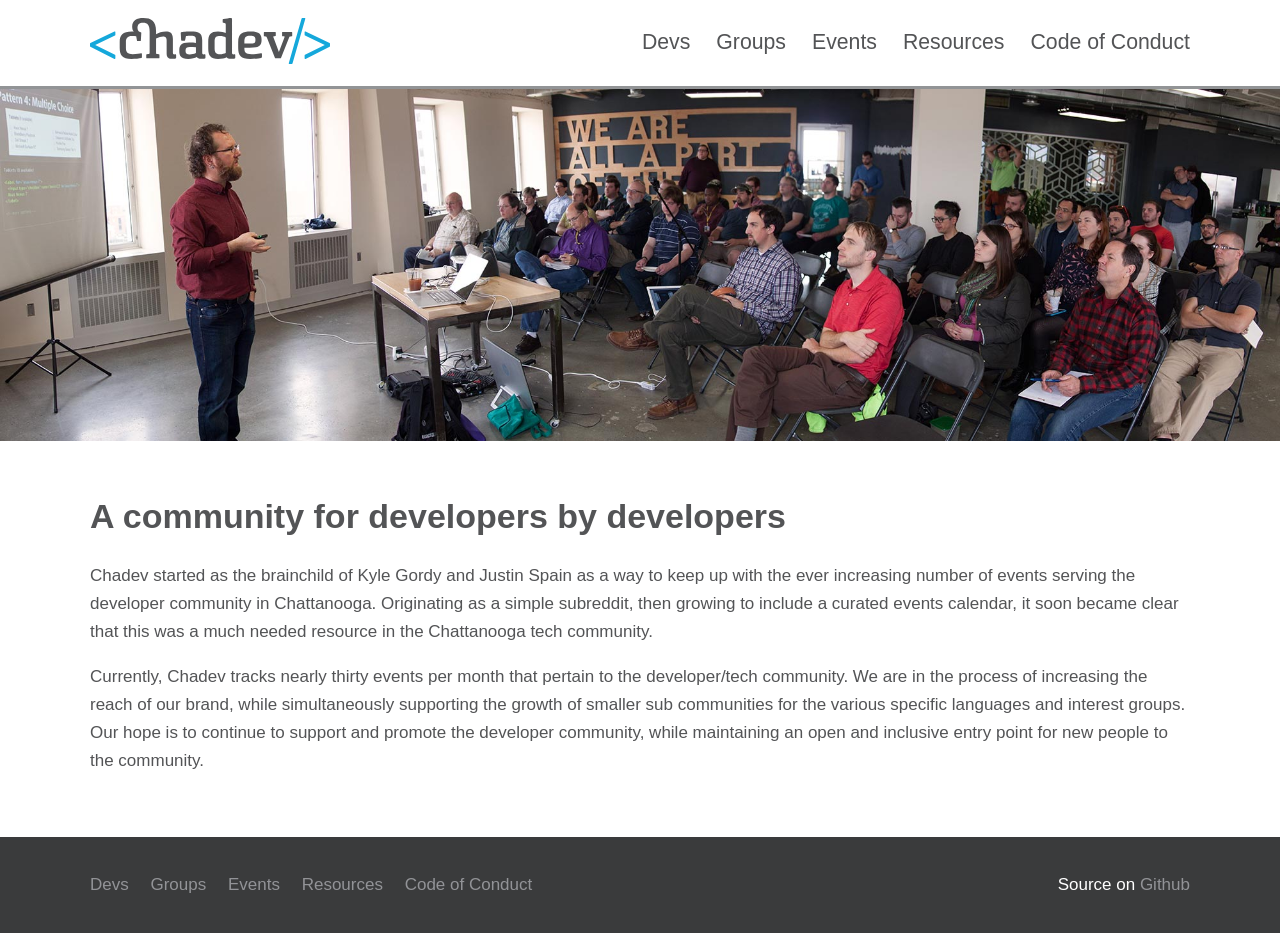
==== index.html @ c2f3bf5e "Deployed to Github Pages" ====
<!DOCTYPE html>
<html lang="en" class="no-js">
  <head>
  <meta charset="utf-8">
  <meta http-equiv="X-UA-Compatible" content="IE=edge">
  <title>Chadev | A community for Chattanooga Developers</title>
  <meta name="viewport" content="width=device-width, initial-scale=1.0">
  <meta name="description" content="A community for Chattanooga Developers">
  <!-- Allows add to homescreen apps for Android -->
<meta name="mobile-web-app-capable" content="yes">
<!-- Defines icon title -->
<meta name="apple-mobile-web-app-title" content="Chadev">
<!-- iPad icon -->
<link rel="apple-touch-icon-precomposed" sizes="76x76" href="http://chadev.github.io/assets/images/icons/web-icons/76x76.png">
<!-- iPhone retina icon -->
<link rel="apple-touch-icon-precomposed" sizes="120x120" href="http://chadev.github.io/assets/images/icons/web-icons/120x120.png">
<!-- iPad retina icon -->
<link rel="apple-touch-icon-precomposed" sizes="152x152" href="http://chadev.github.io/assets/images/icons/web-icons/152x152.png">
<!-- Recommended Android size icon -->
<link rel="icon" sizes="192x192" href="http://chadev.github.io/assets/images/icons/web-icons/192x192.png">
  <!-- Assets -->
  <link rel="stylesheet" href="/assets/css/global.css"/>
  <script src="/assets/js/head.js"></script>
  <script src="/assets/js/picturefill.min.js" async></script>
</head>

  <body>
    <header>
  <div class="container">

    <a class="logo" href="/">
      <img src="/assets/images/logo.svg" alt="Chadev Logo">
    </a>

    <nav class="nav-collapse" role="navigation">
      
        <a href="/devs">Devs</a>
      
        <a href="/groups">Groups</a>
      
        <a href="/events">Events</a>
      
        <a href="/resources">Resources</a>
      
        <a href="/coc">Code of Conduct</a>
      
    </nav>

  </div>
</header>


    
      <div class="featured">
      <picture>
        <!--[if IE 9]><video style="display: none;"><![endif]-->
        <source srcset="/assets/images/header-large.jpg" media="(min-width: 1200px)">
        <source srcset="/assets/images/header-medium.jpg" media="(min-width: 47em)">
        <!--[if IE 9]></video><![endif]-->
        <img srcset="/assets/images/header-small.jpg" alt="Chadev Lunch Talk Panorama">
      </picture>
    </div>
    

    <main role="main">
      <div class="container">
        <h1>A community for developers by developers</h1>

<p>Chadev started as the brainchild of Kyle Gordy and Justin Spain as a way to
keep up with the ever increasing number of events serving the developer
community in Chattanooga. Originating as a simple subreddit, then growing to
include a curated events calendar, it soon became clear that this was a much
needed resource in the Chattanooga tech community.</p>

<p>Currently, Chadev tracks nearly thirty events per month that pertain to
the developer/tech community. We are in the process of increasing the reach
of our brand, while simultaneously supporting the growth of smaller sub
communities for the various specific languages and interest groups. Our
hope is to continue to support and promote the developer community, while
maintaining an open and inclusive entry point for new people to the community.</p>

      </div>
    </main>

    <footer>
  <div class="container">
    <nav>
      
        <a href="/devs">Devs</a>
      
        <a href="/groups">Groups</a>
      
        <a href="/events">Events</a>
      
        <a href="/resources">Resources</a>
      
        <a href="/coc">Code of Conduct</a>
      
    </nav>
    <p>Source on <a href="https://github.com/chadev/chadev.github.io">Github</a></p>
  </div>
</footer>
<script src="/assets/js/global.js"></script>
<script>
  (function(i,s,o,g,r,a,m){i['GoogleAnalyticsObject']=r;i[r]=i[r]||function(){
  (i[r].q=i[r].q||[]).push(arguments)},i[r].l=1*new Date();a=s.createElement(o),
  m=s.getElementsByTagName(o)[0];a.async=1;a.src=g;m.parentNode.insertBefore(a,m)
  })(window,document,'script','//www.google-analytics.com/analytics.js','ga');

  ga('create', 'UA-55155023-1', 'auto');
  ga('send', 'pageview');

</script>


  </body>
</html>
---- assets/css/global.css ----
/*! normalize.css v3.0.1 | MIT License | git.io/normalize */html{font-family:sans-serif;-ms-text-size-adjust:100%;-webkit-text-size-adjust:100%}body{margin:0}article,aside,details,figcaption,figure,footer,header,hgroup,main,nav,section,summary{display:block}audio,canvas,progress,video{display:inline-block;vertical-align:baseline}audio:not([controls]){display:none;height:0}[hidden],template{display:none}a{background:transparent}a:active,a:hover{outline:0}abbr[title]{border-bottom:1px dotted}b,strong{font-weight:bold}dfn{font-style:italic}h1{font-size:2em;margin:0.67em 0}mark{background:#ff0;color:#000}small{font-size:80%}sub,sup{font-size:75%;line-height:0;position:relative;vertical-align:baseline}sup{top:-0.5em}sub{bottom:-0.25em}img{border:0}svg:not(:root){overflow:hidden}figure{margin:1em 40px}hr{-moz-box-sizing:content-box;box-sizing:content-box;height:0}pre{overflow:auto}code,kbd,pre,samp{font-family:monospace, monospace;font-size:1em}button,input,optgroup,select,textarea{color:inherit;font:inherit;margin:0}button{overflow:visible}button,select{text-transform:none}button,html input[type="button"],input[type="reset"],input[type="submit"]{-webkit-appearance:button;cursor:pointer}button[disabled],html input[disabled]{cursor:default}button::-moz-focus-inner,input::-moz-focus-inner{border:0;padding:0}input{line-height:normal}input[type="checkbox"],input[type="radio"]{box-sizing:border-box;padding:0}input[type="number"]::-webkit-inner-spin-button,input[type="number"]::-webkit-outer-spin-button{height:auto}input[type="search"]{-webkit-appearance:textfield;-moz-box-sizing:content-box;-webkit-box-sizing:content-box;box-sizing:content-box}input[type="search"]::-webkit-search-cancel-button,input[type="search"]::-webkit-search-decoration{-webkit-appearance:none}fieldset{border:1px solid #c0c0c0;margin:0 2px;padding:0.35em 0.625em 0.75em}legend{border:0;padding:0}textarea{overflow:auto}optgroup{font-weight:bold}table{border-collapse:collapse;border-spacing:0}td,th{padding:0}*{-webkit-box-sizing:border-box;-moz-box-sizing:border-box;box-sizing:border-box}@font-face{font-family:'Open Sans';font-style:normal;font-weight:300;src:local("Open Sans Light"),local("OpenSans-Light"),url(http://themes.googleusercontent.com/static/fonts/opensans/v8/DXI1ORHCpsQm3Vp6mXoaTaRDOzjiPcYnFooOUGCOsRk.woff) format("woff")}@font-face{font-family:'Open Sans';font-style:normal;font-weight:400;src:local("Open Sans"),local("OpenSans"),url(http://themes.googleusercontent.com/static/fonts/opensans/v8/cJZKeOuBrn4kERxqtaUH3bO3LdcAZYWl9Si6vvxL-qU.woff) format("woff")}@font-face{font-family:'Open Sans';font-style:normal;font-weight:600;src:local("Open Sans Semibold"),local("OpenSans-Semibold"),url(http://themes.googleusercontent.com/static/fonts/opensans/v8/MTP_ySUJH_bn48VBG8sNSqRDOzjiPcYnFooOUGCOsRk.woff) format("woff")}@font-face{font-family:'Open Sans';font-style:normal;font-weight:700;src:local("Open Sans Bold"),local("OpenSans-Bold"),url(http://themes.googleusercontent.com/static/fonts/opensans/v8/k3k702ZOKiLJc3WVjuplzKRDOzjiPcYnFooOUGCOsRk.woff) format("woff")}@font-face{font-family:'Open Sans';font-style:normal;font-weight:800;src:local("Open Sans Extrabold"),local("OpenSans-Extrabold"),url(http://themes.googleusercontent.com/static/fonts/opensans/v8/EInbV5DfGHOiMmvb1Xr-hqRDOzjiPcYnFooOUGCOsRk.woff) format("woff")}@font-face{font-family:'Open Sans';font-style:italic;font-weight:300;src:local("Open Sans Light Italic"),local("OpenSansLight-Italic"),url(http://themes.googleusercontent.com/static/fonts/opensans/v8/PRmiXeptR36kaC0GEAetxvR_54zmj3SbGZQh3vCOwvY.woff) format("woff")}@font-face{font-family:'Open Sans';font-style:italic;font-weight:400;src:local("Open Sans Italic"),local("OpenSans-Italic"),url(http://themes.googleusercontent.com/static/fonts/opensans/v8/xjAJXh38I15wypJXxuGMBrrIa-7acMAeDBVuclsi6Gc.woff) format("woff")}@font-face{font-family:'Open Sans';font-style:italic;font-weight:600;src:local("Open Sans Semibold Italic"),local("OpenSans-SemiboldItalic"),url(http://themes.googleusercontent.com/static/fonts/opensans/v8/PRmiXeptR36kaC0GEAetxuw_rQOTGi-AJs5XCWaKIhU.woff) format("woff")}@font-face{font-family:'Open Sans';font-style:italic;font-weight:700;src:local("Open Sans Bold Italic"),local("OpenSans-BoldItalic"),url(http://themes.googleusercontent.com/static/fonts/opensans/v8/PRmiXeptR36kaC0GEAetxhbnBKKEOwRKgsHDreGcocg.woff) format("woff")}@font-face{font-family:'Open Sans';font-style:italic;font-weight:800;src:local("Open Sans Extrabold Italic"),local("OpenSans-ExtraboldItalic"),url(http://themes.googleusercontent.com/static/fonts/opensans/v8/PRmiXeptR36kaC0GEAetxsBo4hlZyBvkZICS3KpNonM.woff) format("woff")}body{font-family:'Open Sans', Helvetica, Arial, sans-serif;font-size:15px;line-height:1.65;color:#535456}@media screen and (min-width: 47em){body{font-size:16px}}@media screen and (min-width: 54.6875em){body{font-size:17px}}hgroup,h1,h2,h3,h4,h5,h6{line-height:1.65;font-weight:600;margin:0}a{color:#15a8db;text-decoration:none;border-bottom:1px solid transparent;-webkit-transition:border 0.2s ease-in-out;-moz-transition:border 0.2s ease-in-out;transition:border 0.2s ease-in-out}a:hover{border-bottom:1px solid #b9babc}*,*:before,*:after{-webkit-box-sizing:border-box;-moz-box-sizing:border-box;box-sizing:border-box}img{max-width:100%;height:auto;-ms-interpolation-mode:bicubic}a{-webkit-tap-highlight-color:transparent}::-moz-selection{background:#15a8db;color:white;text-shadow:none}::selection{background:#15a8db;color:white;text-shadow:none}header{padding:0 5%;border-bottom:0.2em solid #929496;font-weight:400}header .container{max-width:64.70588em;margin-left:auto;margin-right:auto;padding:1em 0}header .container:after{content:"";display:table;clear:both}@media screen and (min-width: 47em){header .container{padding:0;line-height:4.5em}}@media screen and (min-width: 54.6875em){header .container{line-height:4.75em}}@media screen and (min-width: 73.52941em){header .container{line-height:5em}}header .logo{float:left;display:block;margin-right:4.65729%;width:65.11424%;line-height:1}header .logo:last-child{margin-right:0}@media screen and (min-width: 47em){header .logo{float:left;display:block;margin-right:4.65729%;width:30.22847%;line-height:inherit}header .logo:last-child{margin-right:0}}header .logo img{width:180px}@media screen and (min-width: 47em){header .logo img{width:200px;vertical-align:middle;margin-bottom:.25em}}@media screen and (min-width: 54.6875em){header .logo img{width:240px}}header nav{float:left;display:block;margin-right:4.65729%;width:100%;margin-right:0}header nav:last-child{margin-right:0}@media screen and (min-width: 47em){header nav{float:left;display:block;margin-right:4.65729%;width:65.11424%;text-align:right}header nav:last-child{margin-right:0}}header nav a{width:100%;display:inline-block;padding:.5em 0;border-bottom:1px solid #b9babc}@media screen and (min-width: 47em){header nav a{display:inline;padding:.5em 0;margin:0 0 0 .75em;border-bottom:none}}@media screen and (min-width: 73.52941em){header nav a{margin:0 0 0 1em}}header nav a:hover{border-bottom:1px solid #b9babc}@media screen and (min-width: 47em){header nav a:hover{border-bottom:none}}header nav a:last-of-type,header nav a:last-of-type:hover{border-bottom:none;padding-bottom:0}header a{font-size:1.05em;color:#535456;border:none;-webkit-transition:color 0.2s ease-in-out;-moz-transition:color 0.2s ease-in-out;transition:color 0.2s ease-in-out}@media screen and (min-width: 54.6875em){header a{font-size:1.15em}}@media screen and (min-width: 73.52941em){header a{font-size:1.25em}}header a:hover{color:#15a8db;border:none}/*! responsive-nav.js 1.0.32 by @viljamis */.js .nav-collapse{clip:rect(0 0 0 0);max-height:0;position:absolute;display:block;overflow:hidden;zoom:1}.nav-collapse.opened{max-height:9999px}.disable-pointer-events{pointer-events:none !important}.nav-toggle{float:left;display:block;margin-right:4.65729%;width:30.22847%;margin-right:0;margin-top:.25em;text-align:right;-webkit-tap-highlight-color:transparent;-webkit-touch-callout:none;-webkit-user-select:none;-moz-user-select:none;-ms-user-select:none;-o-user-select:none;user-select:none}.nav-toggle:last-child{margin-right:0}@media screen and (min-width: 47em){.js .nav-collapse{position:relative}.js .nav-collapse.closed{max-height:none}.nav-toggle{display:none}}footer{padding:2em 5%;background-color:#3a3b3c;color:white}footer a{color:#929397;padding:.5em 0;border-bottom:none;white-space:nowrap;-webkit-transition:color 0.2s ease-in-out;-moz-transition:color 0.2s ease-in-out;transition:color 0.2s ease-in-out}footer a:hover{color:#15a8db;border-bottom:none}footer .container{max-width:64.70588em;margin-left:auto;margin-right:auto}footer .container:after{content:"";display:table;clear:both}footer nav{float:left;display:block;margin-right:4.65729%;width:100%;text-align:center}footer nav:last-child{margin-right:0}@media screen and (min-width: 47em){footer nav{float:left;display:block;margin-right:4.65729%;width:65.11424%;text-align:left}footer nav:last-child{margin-right:0}}footer nav a{margin-right:1em}footer p{float:left;display:block;margin-right:4.65729%;width:100%;margin:.5em 0 0 0;text-align:center}footer p:last-child{margin-right:0}@media screen and (min-width: 47em){footer p{float:left;display:block;margin-right:4.65729%;width:30.22847%;text-align:right;margin:0}footer p:last-child{margin-right:0}}main{padding:5% 5% 5.5% 5%}@media screen and (min-width: 47em){main{padding:3% 5% 3.5% 5%}}main .container{max-width:64.70588em;margin-left:auto;margin-right:auto}main .container:after{content:"";display:table;clear:both}.dev-profile{float:left;display:block;margin-right:4.65729%;width:47.67135%;line-height:.75;margin-bottom:5%}.dev-profile:last-child{margin-right:0}.dev-profile:nth-child(2n){margin-right:0}.dev-profile:nth-child(2n+1){clear:left}@media screen and (min-width: 47em){.dev-profile{float:left;display:block;margin-right:4.65729%;width:30.22847%}.dev-profile:nth-child(2n){margin-right:4.65729%}.dev-profile:nth-child(2n+1){clear:none}.dev-profile:last-child{margin-right:0}.dev-profile:nth-child(3n){margin-right:0}.dev-profile:nth-child(3n+1){clear:left}}@media screen and (min-width: 54.6875em){.dev-profile{float:left;display:block;margin-right:4.65729%;width:21.50703%}.dev-profile:nth-child(1n){margin-right:4.65729%}.dev-profile:nth-child(1n+1){clear:none}.dev-profile:last-child{margin-right:0}.dev-profile:nth-child(4n){margin-right:0}.dev-profile:nth-child(4n+1){clear:left}}.dev-profile .avatar img{width:100%;-webkit-transition:-webkit-filter .4s;-webkit-filter:grayscale(0);filter:grayscale(0)}.dev-profile .avatar:hover img{-webkit-filter:grayscale(1);filter:grayscale(1)}.dev-profile .avatar h2{font-size:1.35em;font-weight:300;line-height:1.2;color:#535456;padding:.4em 0;border-left:2px solid #eee;border-right:2px solid #eee;border-bottom:2px solid #eee;text-align:center;-webkit-transition:color 0.2s ease-in-out;-moz-transition:color 0.2s ease-in-out;transition:color 0.2s ease-in-out}.dev-profile .avatar:hover h2{color:#15a8db}.dev-profile a{border:none}.dev-profile a:hover{border:none}.dev-profile .profile-url a{display:block;width:50%;float:left;padding:.5em;text-align:center;border-bottom:2px solid #eee;border-left:2px solid #eee}.dev-profile .profile-url a:last-of-type{border-right:2px solid #eee}.dev-profile .profile-url a:hover img{opacity:.85}.dev-profile .profile-url img{height:1.25em;-webkit-transition:opacity 0.2s ease-in-out;-moz-transition:opacity 0.2s ease-in-out;transition:opacity 0.2s ease-in-out;opacity:.55}.callout{float:left;display:block;margin-right:4.65729%;width:100%;margin-right:0;padding:1.25em 1.5em;border:2px solid #eee}.callout:last-child{margin-right:0}@media screen and (min-width: 47em){.callout{float:left;display:block;margin-right:4.65729%;width:65.11424%;margin-right:0}.callout:last-child{margin-right:0}}@media screen and (min-width: 54.6875em){.callout{float:left;display:block;margin-right:4.65729%;width:47.67135%;margin-right:0}.callout:last-child{margin-right:0}}.callout h2{line-height:1}.callout p{margin:.75em 0 0 0}@media screen and (min-width: 73.52941em){.featured{max-height:550px;overflow:hidden}}.featured img{width:100%}
/*# sourceMappingURL=global.css.map */
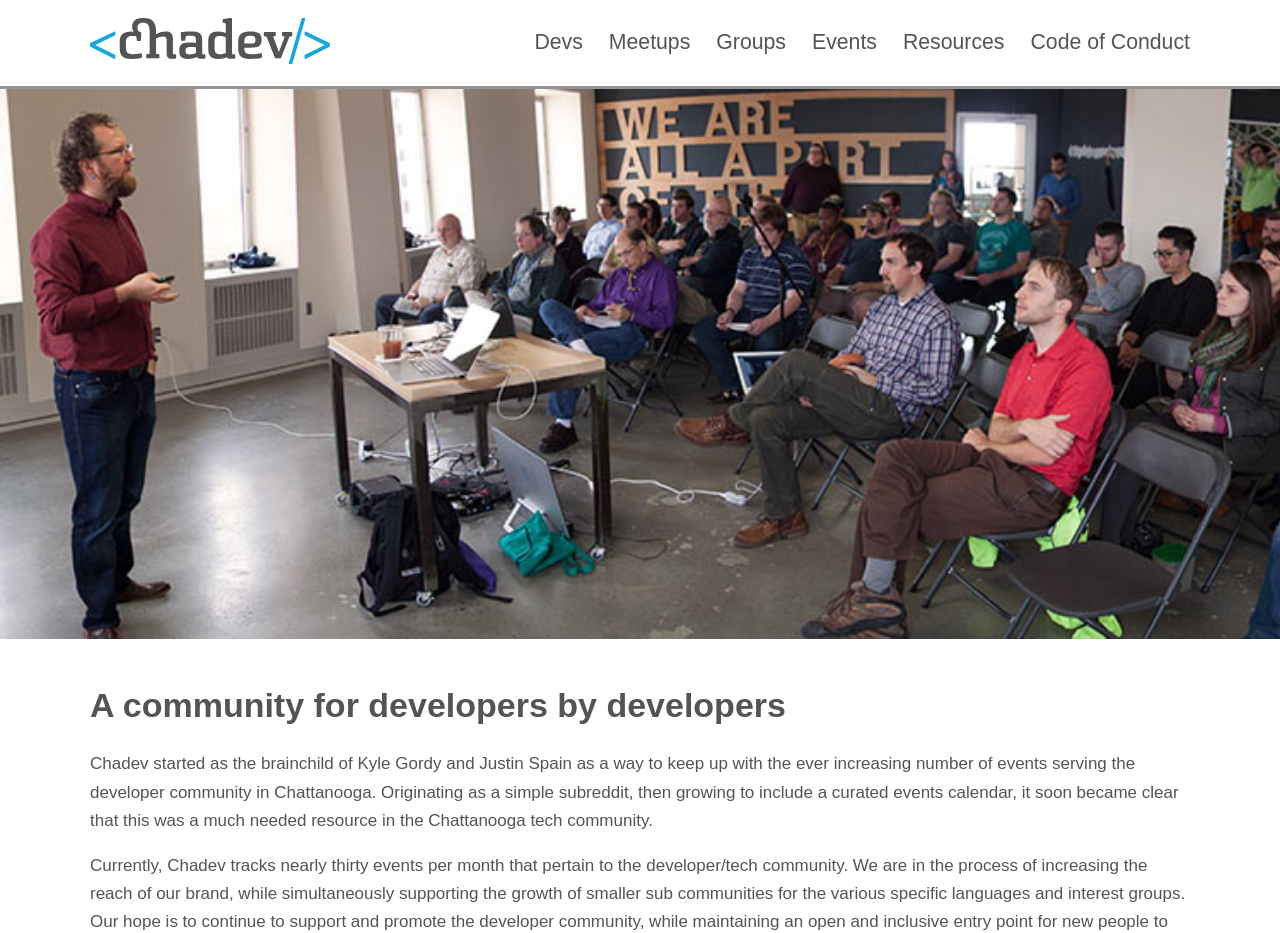
==== commit f13a0654: "Deployed to Github Pages" ====
--- a/index.html
+++ b/index.html
@@ -35,6 +35,8 @@
     <nav class="nav-collapse" role="navigation">
       
         <a href="/devs">Devs</a>
+      
+        <a href="/meetups">Meetups</a>
       
         <a href="/groups">Groups</a>
       
@@ -88,6 +90,8 @@
       
         <a href="/devs">Devs</a>
       
+        <a href="/meetups">Meetups</a>
+      
         <a href="/groups">Groups</a>
       
         <a href="/events">Events</a>
--- a/assets/css/global.css
+++ b/assets/css/global.css
@@ -1,2 +1,2 @@
-/*! normalize.css v3.0.1 | MIT License | git.io/normalize */html{font-family:sans-serif;-ms-text-size-adjust:100%;-webkit-text-size-adjust:100%}body{margin:0}article,aside,details,figcaption,figure,footer,header,hgroup,main,nav,section,summary{display:block}audio,canvas,progress,video{display:inline-block;vertical-align:baseline}audio:not([controls]){display:none;height:0}[hidden],template{display:none}a{background:transparent}a:active,a:hover{outline:0}abbr[title]{border-bottom:1px dotted}b,strong{font-weight:bold}dfn{font-style:italic}h1{font-size:2em;margin:0.67em 0}mark{background:#ff0;color:#000}small{font-size:80%}sub,sup{font-size:75%;line-height:0;position:relative;vertical-align:baseline}sup{top:-0.5em}sub{bottom:-0.25em}img{border:0}svg:not(:root){overflow:hidden}figure{margin:1em 40px}hr{-moz-box-sizing:content-box;box-sizing:content-box;height:0}pre{overflow:auto}code,kbd,pre,samp{font-family:monospace, monospace;font-size:1em}button,input,optgroup,select,textarea{color:inherit;font:inherit;margin:0}button{overflow:visible}button,select{text-transform:none}button,html input[type="button"],input[type="reset"],input[type="submit"]{-webkit-appearance:button;cursor:pointer}button[disabled],html input[disabled]{cursor:default}button::-moz-focus-inner,input::-moz-focus-inner{border:0;padding:0}input{line-height:normal}input[type="checkbox"],input[type="radio"]{box-sizing:border-box;padding:0}input[type="number"]::-webkit-inner-spin-button,input[type="number"]::-webkit-outer-spin-button{height:auto}input[type="search"]{-webkit-appearance:textfield;-moz-box-sizing:content-box;-webkit-box-sizing:content-box;box-sizing:content-box}input[type="search"]::-webkit-search-cancel-button,input[type="search"]::-webkit-search-decoration{-webkit-appearance:none}fieldset{border:1px solid #c0c0c0;margin:0 2px;padding:0.35em 0.625em 0.75em}legend{border:0;padding:0}textarea{overflow:auto}optgroup{font-weight:bold}table{border-collapse:collapse;border-spacing:0}td,th{padding:0}*{-webkit-box-sizing:border-box;-moz-box-sizing:border-box;box-sizing:border-box}@font-face{font-family:'Open Sans';font-style:normal;font-weight:300;src:local("Open Sans Light"),local("OpenSans-Light"),url(http://themes.googleusercontent.com/static/fonts/opensans/v8/DXI1ORHCpsQm3Vp6mXoaTaRDOzjiPcYnFooOUGCOsRk.woff) format("woff")}@font-face{font-family:'Open Sans';font-style:normal;font-weight:400;src:local("Open Sans"),local("OpenSans"),url(http://themes.googleusercontent.com/static/fonts/opensans/v8/cJZKeOuBrn4kERxqtaUH3bO3LdcAZYWl9Si6vvxL-qU.woff) format("woff")}@font-face{font-family:'Open Sans';font-style:normal;font-weight:600;src:local("Open Sans Semibold"),local("OpenSans-Semibold"),url(http://themes.googleusercontent.com/static/fonts/opensans/v8/MTP_ySUJH_bn48VBG8sNSqRDOzjiPcYnFooOUGCOsRk.woff) format("woff")}@font-face{font-family:'Open Sans';font-style:normal;font-weight:700;src:local("Open Sans Bold"),local("OpenSans-Bold"),url(http://themes.googleusercontent.com/static/fonts/opensans/v8/k3k702ZOKiLJc3WVjuplzKRDOzjiPcYnFooOUGCOsRk.woff) format("woff")}@font-face{font-family:'Open Sans';font-style:normal;font-weight:800;src:local("Open Sans Extrabold"),local("OpenSans-Extrabold"),url(http://themes.googleusercontent.com/static/fonts/opensans/v8/EInbV5DfGHOiMmvb1Xr-hqRDOzjiPcYnFooOUGCOsRk.woff) format("woff")}@font-face{font-family:'Open Sans';font-style:italic;font-weight:300;src:local("Open Sans Light Italic"),local("OpenSansLight-Italic"),url(http://themes.googleusercontent.com/static/fonts/opensans/v8/PRmiXeptR36kaC0GEAetxvR_54zmj3SbGZQh3vCOwvY.woff) format("woff")}@font-face{font-family:'Open Sans';font-style:italic;font-weight:400;src:local("Open Sans Italic"),local("OpenSans-Italic"),url(http://themes.googleusercontent.com/static/fonts/opensans/v8/xjAJXh38I15wypJXxuGMBrrIa-7acMAeDBVuclsi6Gc.woff) format("woff")}@font-face{font-family:'Open Sans';font-style:italic;font-weight:600;src:local("Open Sans Semibold Italic"),local("OpenSans-SemiboldItalic"),url(http://themes.googleusercontent.com/static/fonts/opensans/v8/PRmiXeptR36kaC0GEAetxuw_rQOTGi-AJs5XCWaKIhU.woff) format("woff")}@font-face{font-family:'Open Sans';font-style:italic;font-weight:700;src:local("Open Sans Bold Italic"),local("OpenSans-BoldItalic"),url(http://themes.googleusercontent.com/static/fonts/opensans/v8/PRmiXeptR36kaC0GEAetxhbnBKKEOwRKgsHDreGcocg.woff) format("woff")}@font-face{font-family:'Open Sans';font-style:italic;font-weight:800;src:local("Open Sans Extrabold Italic"),local("OpenSans-ExtraboldItalic"),url(http://themes.googleusercontent.com/static/fonts/opensans/v8/PRmiXeptR36kaC0GEAetxsBo4hlZyBvkZICS3KpNonM.woff) format("woff")}body{font-family:'Open Sans', Helvetica, Arial, sans-serif;font-size:15px;line-height:1.65;color:#535456}@media screen and (min-width: 47em){body{font-size:16px}}@media screen and (min-width: 54.6875em){body{font-size:17px}}hgroup,h1,h2,h3,h4,h5,h6{line-height:1.65;font-weight:600;margin:0}a{color:#15a8db;text-decoration:none;border-bottom:1px solid transparent;-webkit-transition:border 0.2s ease-in-out;-moz-transition:border 0.2s ease-in-out;transition:border 0.2s ease-in-out}a:hover{border-bottom:1px solid #b9babc}*,*:before,*:after{-webkit-box-sizing:border-box;-moz-box-sizing:border-box;box-sizing:border-box}img{max-width:100%;height:auto;-ms-interpolation-mode:bicubic}a{-webkit-tap-highlight-color:transparent}::-moz-selection{background:#15a8db;color:white;text-shadow:none}::selection{background:#15a8db;color:white;text-shadow:none}header{padding:0 5%;border-bottom:0.2em solid #929496;font-weight:400}header .container{max-width:64.70588em;margin-left:auto;margin-right:auto;padding:1em 0}header .container:after{content:"";display:table;clear:both}@media screen and (min-width: 47em){header .container{padding:0;line-height:4.5em}}@media screen and (min-width: 54.6875em){header .container{line-height:4.75em}}@media screen and (min-width: 73.52941em){header .container{line-height:5em}}header .logo{float:left;display:block;margin-right:4.65729%;width:65.11424%;line-height:1}header .logo:last-child{margin-right:0}@media screen and (min-width: 47em){header .logo{float:left;display:block;margin-right:4.65729%;width:30.22847%;line-height:inherit}header .logo:last-child{margin-right:0}}header .logo img{width:180px}@media screen and (min-width: 47em){header .logo img{width:200px;vertical-align:middle;margin-bottom:.25em}}@media screen and (min-width: 54.6875em){header .logo img{width:240px}}header nav{float:left;display:block;margin-right:4.65729%;width:100%;margin-right:0}header nav:last-child{margin-right:0}@media screen and (min-width: 47em){header nav{float:left;display:block;margin-right:4.65729%;width:65.11424%;text-align:right}header nav:last-child{margin-right:0}}header nav a{width:100%;display:inline-block;padding:.5em 0;border-bottom:1px solid #b9babc}@media screen and (min-width: 47em){header nav a{display:inline;padding:.5em 0;margin:0 0 0 .75em;border-bottom:none}}@media screen and (min-width: 73.52941em){header nav a{margin:0 0 0 1em}}header nav a:hover{border-bottom:1px solid #b9babc}@media screen and (min-width: 47em){header nav a:hover{border-bottom:none}}header nav a:last-of-type,header nav a:last-of-type:hover{border-bottom:none;padding-bottom:0}header a{font-size:1.05em;color:#535456;border:none;-webkit-transition:color 0.2s ease-in-out;-moz-transition:color 0.2s ease-in-out;transition:color 0.2s ease-in-out}@media screen and (min-width: 54.6875em){header a{font-size:1.15em}}@media screen and (min-width: 73.52941em){header a{font-size:1.25em}}header a:hover{color:#15a8db;border:none}/*! responsive-nav.js 1.0.32 by @viljamis */.js .nav-collapse{clip:rect(0 0 0 0);max-height:0;position:absolute;display:block;overflow:hidden;zoom:1}.nav-collapse.opened{max-height:9999px}.disable-pointer-events{pointer-events:none !important}.nav-toggle{float:left;display:block;margin-right:4.65729%;width:30.22847%;margin-right:0;margin-top:.25em;text-align:right;-webkit-tap-highlight-color:transparent;-webkit-touch-callout:none;-webkit-user-select:none;-moz-user-select:none;-ms-user-select:none;-o-user-select:none;user-select:none}.nav-toggle:last-child{margin-right:0}@media screen and (min-width: 47em){.js .nav-collapse{position:relative}.js .nav-collapse.closed{max-height:none}.nav-toggle{display:none}}footer{padding:2em 5%;background-color:#3a3b3c;color:white}footer a{color:#929397;padding:.5em 0;border-bottom:none;white-space:nowrap;-webkit-transition:color 0.2s ease-in-out;-moz-transition:color 0.2s ease-in-out;transition:color 0.2s ease-in-out}footer a:hover{color:#15a8db;border-bottom:none}footer .container{max-width:64.70588em;margin-left:auto;margin-right:auto}footer .container:after{content:"";display:table;clear:both}footer nav{float:left;display:block;margin-right:4.65729%;width:100%;text-align:center}footer nav:last-child{margin-right:0}@media screen and (min-width: 47em){footer nav{float:left;display:block;margin-right:4.65729%;width:65.11424%;text-align:left}footer nav:last-child{margin-right:0}}footer nav a{margin-right:1em}footer p{float:left;display:block;margin-right:4.65729%;width:100%;margin:.5em 0 0 0;text-align:center}footer p:last-child{margin-right:0}@media screen and (min-width: 47em){footer p{float:left;display:block;margin-right:4.65729%;width:30.22847%;text-align:right;margin:0}footer p:last-child{margin-right:0}}main{padding:5% 5% 5.5% 5%}@media screen and (min-width: 47em){main{padding:3% 5% 3.5% 5%}}main .container{max-width:64.70588em;margin-left:auto;margin-right:auto}main .container:after{content:"";display:table;clear:both}.dev-profile{float:left;display:block;margin-right:4.65729%;width:47.67135%;line-height:.75;margin-bottom:5%}.dev-profile:last-child{margin-right:0}.dev-profile:nth-child(2n){margin-right:0}.dev-profile:nth-child(2n+1){clear:left}@media screen and (min-width: 47em){.dev-profile{float:left;display:block;margin-right:4.65729%;width:30.22847%}.dev-profile:nth-child(2n){margin-right:4.65729%}.dev-profile:nth-child(2n+1){clear:none}.dev-profile:last-child{margin-right:0}.dev-profile:nth-child(3n){margin-right:0}.dev-profile:nth-child(3n+1){clear:left}}@media screen and (min-width: 54.6875em){.dev-profile{float:left;display:block;margin-right:4.65729%;width:21.50703%}.dev-profile:nth-child(1n){margin-right:4.65729%}.dev-profile:nth-child(1n+1){clear:none}.dev-profile:last-child{margin-right:0}.dev-profile:nth-child(4n){margin-right:0}.dev-profile:nth-child(4n+1){clear:left}}.dev-profile .avatar img{width:100%;-webkit-transition:-webkit-filter .4s;-webkit-filter:grayscale(0);filter:grayscale(0)}.dev-profile .avatar:hover img{-webkit-filter:grayscale(1);filter:grayscale(1)}.dev-profile .avatar h2{font-size:1.35em;font-weight:300;line-height:1.2;color:#535456;padding:.4em 0;border-left:2px solid #eee;border-right:2px solid #eee;border-bottom:2px solid #eee;text-align:center;-webkit-transition:color 0.2s ease-in-out;-moz-transition:color 0.2s ease-in-out;transition:color 0.2s ease-in-out}.dev-profile .avatar:hover h2{color:#15a8db}.dev-profile a{border:none}.dev-profile a:hover{border:none}.dev-profile .profile-url a{display:block;width:50%;float:left;padding:.5em;text-align:center;border-bottom:2px solid #eee;border-left:2px solid #eee}.dev-profile .profile-url a:last-of-type{border-right:2px solid #eee}.dev-profile .profile-url a:hover img{opacity:.85}.dev-profile .profile-url img{height:1.25em;-webkit-transition:opacity 0.2s ease-in-out;-moz-transition:opacity 0.2s ease-in-out;transition:opacity 0.2s ease-in-out;opacity:.55}.callout{float:left;display:block;margin-right:4.65729%;width:100%;margin-right:0;padding:1.25em 1.5em;border:2px solid #eee}.callout:last-child{margin-right:0}@media screen and (min-width: 47em){.callout{float:left;display:block;margin-right:4.65729%;width:65.11424%;margin-right:0}.callout:last-child{margin-right:0}}@media screen and (min-width: 54.6875em){.callout{float:left;display:block;margin-right:4.65729%;width:47.67135%;margin-right:0}.callout:last-child{margin-right:0}}.callout h2{line-height:1}.callout p{margin:.75em 0 0 0}@media screen and (min-width: 73.52941em){.featured{max-height:550px;overflow:hidden}}.featured img{width:100%}
+/*! normalize.css v3.0.1 | MIT License | git.io/normalize */html{font-family:sans-serif;-ms-text-size-adjust:100%;-webkit-text-size-adjust:100%}body{margin:0}article,aside,details,figcaption,figure,footer,header,hgroup,main,nav,section,summary{display:block}audio,canvas,progress,video{display:inline-block;vertical-align:baseline}audio:not([controls]){display:none;height:0}[hidden],template{display:none}a{background:transparent}a:active,a:hover{outline:0}abbr[title]{border-bottom:1px dotted}b,strong{font-weight:bold}dfn{font-style:italic}h1{font-size:2em;margin:0.67em 0}mark{background:#ff0;color:#000}small{font-size:80%}sub,sup{font-size:75%;line-height:0;position:relative;vertical-align:baseline}sup{top:-0.5em}sub{bottom:-0.25em}img{border:0}svg:not(:root){overflow:hidden}figure{margin:1em 40px}hr{-moz-box-sizing:content-box;box-sizing:content-box;height:0}pre{overflow:auto}code,kbd,pre,samp{font-family:monospace, monospace;font-size:1em}button,input,optgroup,select,textarea{color:inherit;font:inherit;margin:0}button{overflow:visible}button,select{text-transform:none}button,html input[type="button"],input[type="reset"],input[type="submit"]{-webkit-appearance:button;cursor:pointer}button[disabled],html input[disabled]{cursor:default}button::-moz-focus-inner,input::-moz-focus-inner{border:0;padding:0}input{line-height:normal}input[type="checkbox"],input[type="radio"]{box-sizing:border-box;padding:0}input[type="number"]::-webkit-inner-spin-button,input[type="number"]::-webkit-outer-spin-button{height:auto}input[type="search"]{-webkit-appearance:textfield;-moz-box-sizing:content-box;-webkit-box-sizing:content-box;box-sizing:content-box}input[type="search"]::-webkit-search-cancel-button,input[type="search"]::-webkit-search-decoration{-webkit-appearance:none}fieldset{border:1px solid #c0c0c0;margin:0 2px;padding:0.35em 0.625em 0.75em}legend{border:0;padding:0}textarea{overflow:auto}optgroup{font-weight:bold}table{border-collapse:collapse;border-spacing:0}td,th{padding:0}*{-webkit-box-sizing:border-box;-moz-box-sizing:border-box;box-sizing:border-box}@font-face{font-family:'Open Sans';font-style:normal;font-weight:300;src:local("Open Sans Light"),local("OpenSans-Light"),url(http://themes.googleusercontent.com/static/fonts/opensans/v8/DXI1ORHCpsQm3Vp6mXoaTaRDOzjiPcYnFooOUGCOsRk.woff) format("woff")}@font-face{font-family:'Open Sans';font-style:normal;font-weight:400;src:local("Open Sans"),local("OpenSans"),url(http://themes.googleusercontent.com/static/fonts/opensans/v8/cJZKeOuBrn4kERxqtaUH3bO3LdcAZYWl9Si6vvxL-qU.woff) format("woff")}@font-face{font-family:'Open Sans';font-style:normal;font-weight:600;src:local("Open Sans Semibold"),local("OpenSans-Semibold"),url(http://themes.googleusercontent.com/static/fonts/opensans/v8/MTP_ySUJH_bn48VBG8sNSqRDOzjiPcYnFooOUGCOsRk.woff) format("woff")}@font-face{font-family:'Open Sans';font-style:normal;font-weight:700;src:local("Open Sans Bold"),local("OpenSans-Bold"),url(http://themes.googleusercontent.com/static/fonts/opensans/v8/k3k702ZOKiLJc3WVjuplzKRDOzjiPcYnFooOUGCOsRk.woff) format("woff")}@font-face{font-family:'Open Sans';font-style:normal;font-weight:800;src:local("Open Sans Extrabold"),local("OpenSans-Extrabold"),url(http://themes.googleusercontent.com/static/fonts/opensans/v8/EInbV5DfGHOiMmvb1Xr-hqRDOzjiPcYnFooOUGCOsRk.woff) format("woff")}@font-face{font-family:'Open Sans';font-style:italic;font-weight:300;src:local("Open Sans Light Italic"),local("OpenSansLight-Italic"),url(http://themes.googleusercontent.com/static/fonts/opensans/v8/PRmiXeptR36kaC0GEAetxvR_54zmj3SbGZQh3vCOwvY.woff) format("woff")}@font-face{font-family:'Open Sans';font-style:italic;font-weight:400;src:local("Open Sans Italic"),local("OpenSans-Italic"),url(http://themes.googleusercontent.com/static/fonts/opensans/v8/xjAJXh38I15wypJXxuGMBrrIa-7acMAeDBVuclsi6Gc.woff) format("woff")}@font-face{font-family:'Open Sans';font-style:italic;font-weight:600;src:local("Open Sans Semibold Italic"),local("OpenSans-SemiboldItalic"),url(http://themes.googleusercontent.com/static/fonts/opensans/v8/PRmiXeptR36kaC0GEAetxuw_rQOTGi-AJs5XCWaKIhU.woff) format("woff")}@font-face{font-family:'Open Sans';font-style:italic;font-weight:700;src:local("Open Sans Bold Italic"),local("OpenSans-BoldItalic"),url(http://themes.googleusercontent.com/static/fonts/opensans/v8/PRmiXeptR36kaC0GEAetxhbnBKKEOwRKgsHDreGcocg.woff) format("woff")}@font-face{font-family:'Open Sans';font-style:italic;font-weight:800;src:local("Open Sans Extrabold Italic"),local("OpenSans-ExtraboldItalic"),url(http://themes.googleusercontent.com/static/fonts/opensans/v8/PRmiXeptR36kaC0GEAetxsBo4hlZyBvkZICS3KpNonM.woff) format("woff")}body{font-family:'Open Sans', Helvetica, Arial, sans-serif;font-size:15px;line-height:1.65;color:#535456}@media screen and (min-width: 47em){body{font-size:16px}}@media screen and (min-width: 54.6875em){body{font-size:17px}}hgroup,h1,h2,h3,h4,h5,h6{line-height:1.65;font-weight:600;margin:0}a{color:#15a8db;text-decoration:none;border-bottom:1px solid transparent;-webkit-transition:border 0.2s ease-in-out;-moz-transition:border 0.2s ease-in-out;transition:border 0.2s ease-in-out}a:hover{border-bottom:1px solid #b9babc}*,*:before,*:after{-webkit-box-sizing:border-box;-moz-box-sizing:border-box;box-sizing:border-box}img{max-width:100%;height:auto;-ms-interpolation-mode:bicubic}a{-webkit-tap-highlight-color:transparent}::-moz-selection{background:#15a8db;color:white;text-shadow:none}::selection{background:#15a8db;color:white;text-shadow:none}header{padding:0 5%;border-bottom:0.2em solid #929496;font-weight:400}header .container{max-width:64.70588em;margin-left:auto;margin-right:auto;padding:1em 0}header .container:after{content:"";display:table;clear:both}@media screen and (min-width: 47em){header .container{padding:0;line-height:4.5em}}@media screen and (min-width: 54.6875em){header .container{line-height:4.75em}}@media screen and (min-width: 73.52941em){header .container{line-height:5em}}header .logo{float:left;display:block;margin-right:4.65729%;width:65.11424%;line-height:1}header .logo:last-child{margin-right:0}@media screen and (min-width: 47em){header .logo{float:left;display:block;margin-right:4.65729%;width:30.22847%;line-height:inherit}header .logo:last-child{margin-right:0}}header .logo img{width:180px}@media screen and (min-width: 47em){header .logo img{width:200px;vertical-align:middle;margin-bottom:.25em}}@media screen and (min-width: 54.6875em){header .logo img{width:240px}}header nav{float:left;display:block;margin-right:4.65729%;width:100%;margin-right:0}header nav:last-child{margin-right:0}@media screen and (min-width: 47em){header nav{float:left;display:block;margin-right:4.65729%;width:65.11424%;text-align:right}header nav:last-child{margin-right:0}}header nav a{width:100%;display:inline-block;padding:.5em 0;border-bottom:1px solid #b9babc}@media screen and (min-width: 47em){header nav a{display:inline;padding:.5em 0;margin:0 0 0 .75em;border-bottom:none}}@media screen and (min-width: 73.52941em){header nav a{margin:0 0 0 1em}}header nav a:hover{border-bottom:1px solid #b9babc}@media screen and (min-width: 47em){header nav a:hover{border-bottom:none}}header nav a:last-of-type,header nav a:last-of-type:hover{border-bottom:none;padding-bottom:0}header a{font-size:1.05em;color:#535456;border:none;-webkit-transition:color 0.2s ease-in-out;-moz-transition:color 0.2s ease-in-out;transition:color 0.2s ease-in-out}@media screen and (min-width: 54.6875em){header a{font-size:1.15em}}@media screen and (min-width: 73.52941em){header a{font-size:1.25em}}header a:hover{color:#15a8db;border:none}/*! responsive-nav.js 1.0.32 by @viljamis */.js .nav-collapse{clip:rect(0 0 0 0);max-height:0;position:absolute;display:block;overflow:hidden;zoom:1}.nav-collapse.opened{max-height:9999px}.disable-pointer-events{pointer-events:none !important}.nav-toggle{float:left;display:block;margin-right:4.65729%;width:30.22847%;margin-right:0;margin-top:.25em;text-align:right;-webkit-tap-highlight-color:transparent;-webkit-touch-callout:none;-webkit-user-select:none;-moz-user-select:none;-ms-user-select:none;-o-user-select:none;user-select:none}.nav-toggle:last-child{margin-right:0}@media screen and (min-width: 47em){.js .nav-collapse{position:relative}.js .nav-collapse.closed{max-height:none}.nav-toggle{display:none}}footer{padding:2em 5%;background-color:#3a3b3c;color:white}footer a{color:#929397;padding:.5em 0;border-bottom:none;white-space:nowrap;-webkit-transition:color 0.2s ease-in-out;-moz-transition:color 0.2s ease-in-out;transition:color 0.2s ease-in-out}footer a:hover{color:#15a8db;border-bottom:none}footer .container{max-width:64.70588em;margin-left:auto;margin-right:auto}footer .container:after{content:"";display:table;clear:both}footer nav{float:left;display:block;margin-right:4.65729%;width:100%;text-align:center}footer nav:last-child{margin-right:0}@media screen and (min-width: 47em){footer nav{float:left;display:block;margin-right:4.65729%;width:65.11424%;text-align:left}footer nav:last-child{margin-right:0}}footer nav a{margin-right:1em}footer p{float:left;display:block;margin-right:4.65729%;width:100%;margin:.5em 0 0 0;text-align:center}footer p:last-child{margin-right:0}@media screen and (min-width: 47em){footer p{float:left;display:block;margin-right:4.65729%;width:30.22847%;text-align:right;margin:0}footer p:last-child{margin-right:0}}main{padding:5% 5% 5.5% 5%}@media screen and (min-width: 47em){main{padding:3% 5% 3.5% 5%}}main .container{max-width:64.70588em;margin-left:auto;margin-right:auto}main .container:after{content:"";display:table;clear:both}.dev-profile{float:left;display:block;margin-right:4.65729%;width:47.67135%;line-height:.75;margin-bottom:5%}.dev-profile:last-child{margin-right:0}.dev-profile:nth-child(2n){margin-right:0}.dev-profile:nth-child(2n+1){clear:left}@media screen and (min-width: 47em){.dev-profile{float:left;display:block;margin-right:4.65729%;width:30.22847%}.dev-profile:nth-child(2n){margin-right:4.65729%}.dev-profile:nth-child(2n+1){clear:none}.dev-profile:last-child{margin-right:0}.dev-profile:nth-child(3n){margin-right:0}.dev-profile:nth-child(3n+1){clear:left}}@media screen and (min-width: 54.6875em){.dev-profile{float:left;display:block;margin-right:4.65729%;width:21.50703%}.dev-profile:nth-child(1n){margin-right:4.65729%}.dev-profile:nth-child(1n+1){clear:none}.dev-profile:last-child{margin-right:0}.dev-profile:nth-child(4n){margin-right:0}.dev-profile:nth-child(4n+1){clear:left}}.dev-profile .avatar img{width:100%;-webkit-transition:-webkit-filter .4s;-webkit-filter:grayscale(0);filter:grayscale(0)}.dev-profile .avatar:hover img{-webkit-filter:grayscale(1);filter:grayscale(1)}.dev-profile .avatar h2{font-size:1.35em;font-weight:300;line-height:1.2;color:#535456;padding:.4em 0;border-left:2px solid #eee;border-right:2px solid #eee;border-bottom:2px solid #eee;text-align:center;-webkit-transition:color 0.2s ease-in-out;-moz-transition:color 0.2s ease-in-out;transition:color 0.2s ease-in-out}.dev-profile .avatar:hover h2{color:#15a8db}.dev-profile a{border:none}.dev-profile a:hover{border:none}.dev-profile .profile-url a{display:block;width:50%;float:left;padding:.5em;text-align:center;border-bottom:2px solid #eee;border-left:2px solid #eee}.dev-profile .profile-url a:last-of-type{border-right:2px solid #eee}.dev-profile .profile-url a:hover img{opacity:.85}.dev-profile .profile-url img{height:1.25em;-webkit-transition:opacity 0.2s ease-in-out;-moz-transition:opacity 0.2s ease-in-out;transition:opacity 0.2s ease-in-out;opacity:.55}.callout{float:left;display:block;margin-right:4.65729%;width:100%;margin-right:0;padding:1.25em 1.5em;border:2px solid #eee}.callout:last-child{margin-right:0}@media screen and (min-width: 47em){.callout{float:left;display:block;margin-right:4.65729%;width:65.11424%;margin-right:0}.callout:last-child{margin-right:0}}@media screen and (min-width: 54.6875em){.callout{float:left;display:block;margin-right:4.65729%;width:47.67135%;margin-right:0}.callout:last-child{margin-right:0}}.callout h2{line-height:1}.callout p{margin:.75em 0 0 0}.event{border:2px solid #eee;margin-bottom:1em}.event h3{padding-bottom:0}.event>*{padding:.2em .4em}.event .event-details{font-size:0.75em;border-top:1px solid #eee;border-bottom:1px solid #eee}.event address{display:inline-block}.event address::before{content:"|"}.meetup-list-item{color:#535456;border:2px solid #eee;margin-bottom:1em}.meetup-list-item a{border:none}.meetup-list-item a:hover{border:none}.meetup-list-item>div{padding:.2em .2em}.meetup-list-item>div.meetup-info{border-bottom:2px solid #eee;padding:0}.meetup-list-item>div.meetup-info>span{display:inline-block;font-size:0.75em;margin:0 .4em}.meetup-list-item>div.clear{padding:0}.meetup-list-item>div.meetup-image{border-right:2px solid #eee;margin-right:.4em;padding:0;float:left}.meetup-list-item>div.meetup-image>img{height:125px;vertical-align:bottom}.meetup-title{font-size:1.35em;font-weight:300;line-height:1.2;border-bottom:2px solid #eee}.meetup-description{font-size:0.85em;margin:.2em .2em}.clear{clear:both;height:0}@media screen and (min-width: 73.52941em){.featured{max-height:550px;overflow:hidden}}.featured img{width:100%}
 /*# sourceMappingURL=global.css.map */
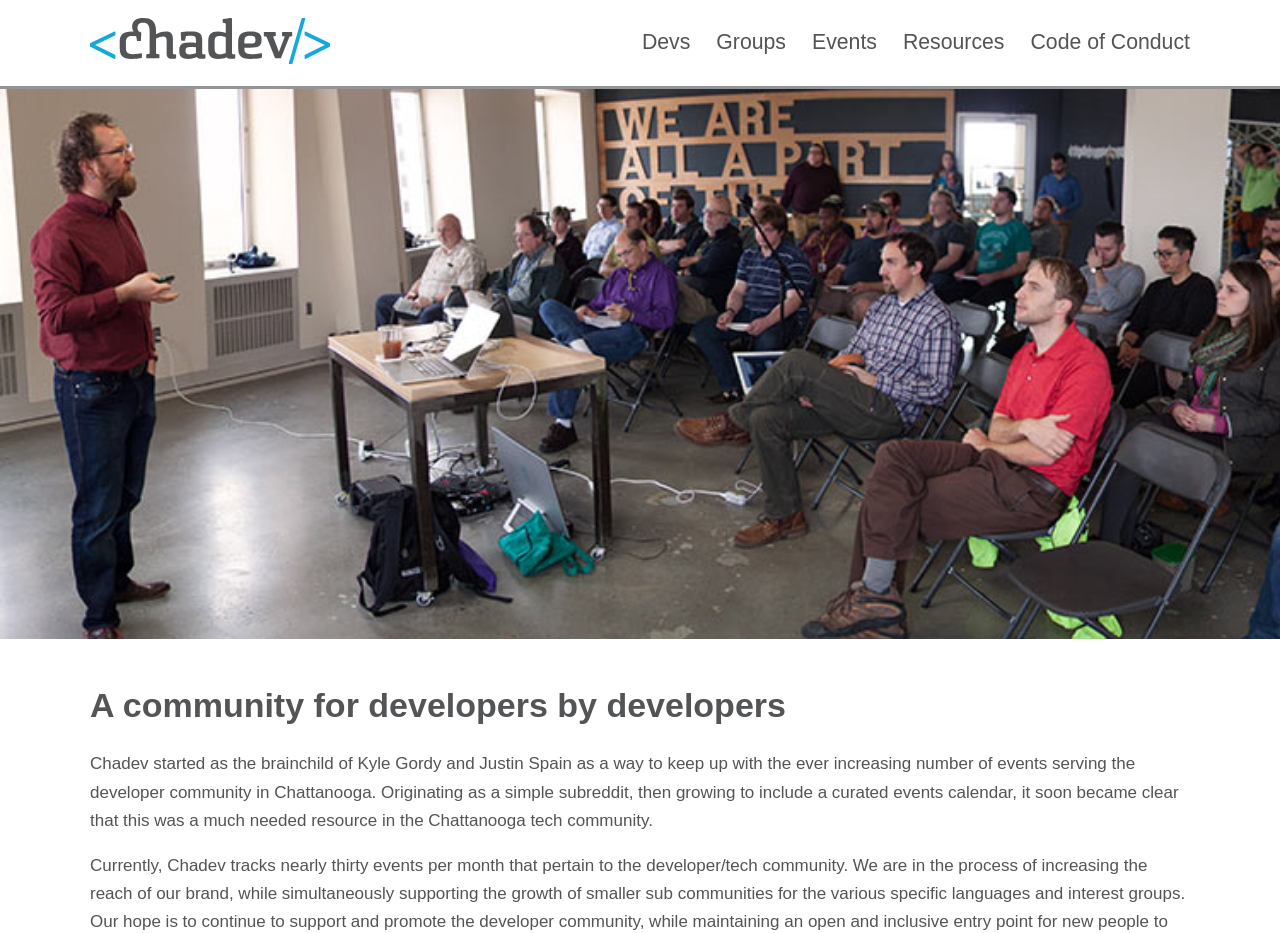
==== commit c7301194: "Deployed to Github Pages" ====
--- a/index.html
+++ b/index.html
@@ -19,7 +19,7 @@
 <!-- Recommended Android size icon -->
 <link rel="icon" sizes="192x192" href="http://chadev.github.io/assets/images/icons/web-icons/192x192.png">
   <!-- Assets -->
-  <link rel="stylesheet" href="/assets/css/global.css"/>
+  <link rel="stylesheet" href="/css/global.css"/>
   <script src="/assets/js/head.js"></script>
   <script src="/assets/js/picturefill.min.js" async></script>
 </head>
@@ -35,8 +35,6 @@
     <nav class="nav-collapse" role="navigation">
       
         <a href="/devs">Devs</a>
-      
-        <a href="/meetups">Meetups</a>
       
         <a href="/groups">Groups</a>
       
@@ -90,8 +88,6 @@
       
         <a href="/devs">Devs</a>
       
-        <a href="/meetups">Meetups</a>
-      
         <a href="/groups">Groups</a>
       
         <a href="/events">Events</a>
--- a/css/global.css
+++ b/css/global.css
@@ -0,0 +1,815 @@
+/*! normalize.css v3.0.1 | MIT License | git.io/normalize */
+/**
+ * 1. Set default font family to sans-serif.
+ * 2. Prevent iOS text size adjust after orientation change, without disabling
+ *    user zoom.
+ */
+html {
+  font-family: sans-serif;
+  /* 1 */
+  -ms-text-size-adjust: 100%;
+  /* 2 */
+  -webkit-text-size-adjust: 100%;
+  /* 2 */ }
+
+/**
+ * Remove default margin.
+ */
+body {
+  margin: 0; }
+
+/* HTML5 display definitions
+   ========================================================================== */
+/**
+ * Correct `block` display not defined for any HTML5 element in IE 8/9.
+ * Correct `block` display not defined for `details` or `summary` in IE 10/11 and Firefox.
+ * Correct `block` display not defined for `main` in IE 11.
+ */
+article,
+aside,
+details,
+figcaption,
+figure,
+footer,
+header,
+hgroup,
+main,
+nav,
+section,
+summary {
+  display: block; }
+
+/**
+ * 1. Correct `inline-block` display not defined in IE 8/9.
+ * 2. Normalize vertical alignment of `progress` in Chrome, Firefox, and Opera.
+ */
+audio,
+canvas,
+progress,
+video {
+  display: inline-block;
+  /* 1 */
+  vertical-align: baseline;
+  /* 2 */ }
+
+/**
+ * Prevent modern browsers from displaying `audio` without controls.
+ * Remove excess height in iOS 5 devices.
+ */
+audio:not([controls]) {
+  display: none;
+  height: 0; }
+
+/**
+ * Address `[hidden]` styling not present in IE 8/9/10.
+ * Hide the `template` element in IE 8/9/11, Safari, and Firefox < 22.
+ */
+[hidden],
+template {
+  display: none; }
+
+/* Links
+   ========================================================================== */
+/**
+ * Remove the gray background color from active links in IE 10.
+ */
+a {
+  background: transparent; }
+
+/**
+ * Improve readability when focused and also mouse hovered in all browsers.
+ */
+a:active,
+a:hover {
+  outline: 0; }
+
+/* Text-level semantics
+   ========================================================================== */
+/**
+ * Address styling not present in IE 8/9/10/11, Safari, and Chrome.
+ */
+abbr[title] {
+  border-bottom: 1px dotted; }
+
+/**
+ * Address style set to `bolder` in Firefox 4+, Safari, and Chrome.
+ */
+b,
+strong {
+  font-weight: bold; }
+
+/**
+ * Address styling not present in Safari and Chrome.
+ */
+dfn {
+  font-style: italic; }
+
+/**
+ * Address variable `h1` font-size and margin within `section` and `article`
+ * contexts in Firefox 4+, Safari, and Chrome.
+ */
+h1 {
+  font-size: 2em;
+  margin: 0.67em 0; }
+
+/**
+ * Address styling not present in IE 8/9.
+ */
+mark {
+  background: #ff0;
+  color: #000; }
+
+/**
+ * Address inconsistent and variable font size in all browsers.
+ */
+small {
+  font-size: 80%; }
+
+/**
+ * Prevent `sub` and `sup` affecting `line-height` in all browsers.
+ */
+sub,
+sup {
+  font-size: 75%;
+  line-height: 0;
+  position: relative;
+  vertical-align: baseline; }
+
+sup {
+  top: -0.5em; }
+
+sub {
+  bottom: -0.25em; }
+
+/* Embedded content
+   ========================================================================== */
+/**
+ * Remove border when inside `a` element in IE 8/9/10.
+ */
+img {
+  border: 0; }
+
+/**
+ * Correct overflow not hidden in IE 9/10/11.
+ */
+svg:not(:root) {
+  overflow: hidden; }
+
+/* Grouping content
+   ========================================================================== */
+/**
+ * Address margin not present in IE 8/9 and Safari.
+ */
+figure {
+  margin: 1em 40px; }
+
+/**
+ * Address differences between Firefox and other browsers.
+ */
+hr {
+  -moz-box-sizing: content-box;
+  box-sizing: content-box;
+  height: 0; }
+
+/**
+ * Contain overflow in all browsers.
+ */
+pre {
+  overflow: auto; }
+
+/**
+ * Address odd `em`-unit font size rendering in all browsers.
+ */
+code,
+kbd,
+pre,
+samp {
+  font-family: monospace, monospace;
+  font-size: 1em; }
+
+/* Forms
+   ========================================================================== */
+/**
+ * Known limitation: by default, Chrome and Safari on OS X allow very limited
+ * styling of `select`, unless a `border` property is set.
+ */
+/**
+ * 1. Correct color not being inherited.
+ *    Known issue: affects color of disabled elements.
+ * 2. Correct font properties not being inherited.
+ * 3. Address margins set differently in Firefox 4+, Safari, and Chrome.
+ */
+button,
+input,
+optgroup,
+select,
+textarea {
+  color: inherit;
+  /* 1 */
+  font: inherit;
+  /* 2 */
+  margin: 0;
+  /* 3 */ }
+
+/**
+ * Address `overflow` set to `hidden` in IE 8/9/10/11.
+ */
+button {
+  overflow: visible; }
+
+/**
+ * Address inconsistent `text-transform` inheritance for `button` and `select`.
+ * All other form control elements do not inherit `text-transform` values.
+ * Correct `button` style inheritance in Firefox, IE 8/9/10/11, and Opera.
+ * Correct `select` style inheritance in Firefox.
+ */
+button,
+select {
+  text-transform: none; }
+
+/**
+ * 1. Avoid the WebKit bug in Android 4.0.* where (2) destroys native `audio`
+ *    and `video` controls.
+ * 2. Correct inability to style clickable `input` types in iOS.
+ * 3. Improve usability and consistency of cursor style between image-type
+ *    `input` and others.
+ */
+button,
+html input[type="button"],
+input[type="reset"],
+input[type="submit"] {
+  -webkit-appearance: button;
+  /* 2 */
+  cursor: pointer;
+  /* 3 */ }
+
+/**
+ * Re-set default cursor for disabled elements.
+ */
+button[disabled],
+html input[disabled] {
+  cursor: default; }
+
+/**
+ * Remove inner padding and border in Firefox 4+.
+ */
+button::-moz-focus-inner,
+input::-moz-focus-inner {
+  border: 0;
+  padding: 0; }
+
+/**
+ * Address Firefox 4+ setting `line-height` on `input` using `!important` in
+ * the UA stylesheet.
+ */
+input {
+  line-height: normal; }
+
+/**
+ * It's recommended that you don't attempt to style these elements.
+ * Firefox's implementation doesn't respect box-sizing, padding, or width.
+ *
+ * 1. Address box sizing set to `content-box` in IE 8/9/10.
+ * 2. Remove excess padding in IE 8/9/10.
+ */
+input[type="checkbox"],
+input[type="radio"] {
+  box-sizing: border-box;
+  /* 1 */
+  padding: 0;
+  /* 2 */ }
+
+/**
+ * Fix the cursor style for Chrome's increment/decrement buttons. For certain
+ * `font-size` values of the `input`, it causes the cursor style of the
+ * decrement button to change from `default` to `text`.
+ */
+input[type="number"]::-webkit-inner-spin-button,
+input[type="number"]::-webkit-outer-spin-button {
+  height: auto; }
+
+/**
+ * 1. Address `appearance` set to `searchfield` in Safari and Chrome.
+ * 2. Address `box-sizing` set to `border-box` in Safari and Chrome
+ *    (include `-moz` to future-proof).
+ */
+input[type="search"] {
+  -webkit-appearance: textfield;
+  /* 1 */
+  -moz-box-sizing: content-box;
+  -webkit-box-sizing: content-box;
+  /* 2 */
+  box-sizing: content-box; }
+
+/**
+ * Remove inner padding and search cancel button in Safari and Chrome on OS X.
+ * Safari (but not Chrome) clips the cancel button when the search input has
+ * padding (and `textfield` appearance).
+ */
+input[type="search"]::-webkit-search-cancel-button,
+input[type="search"]::-webkit-search-decoration {
+  -webkit-appearance: none; }
+
+/**
+ * Define consistent border, margin, and padding.
+ */
+fieldset {
+  border: 1px solid #c0c0c0;
+  margin: 0 2px;
+  padding: 0.35em 0.625em 0.75em; }
+
+/**
+ * 1. Correct `color` not being inherited in IE 8/9/10/11.
+ * 2. Remove padding so people aren't caught out if they zero out fieldsets.
+ */
+legend {
+  border: 0;
+  /* 1 */
+  padding: 0;
+  /* 2 */ }
+
+/**
+ * Remove default vertical scrollbar in IE 8/9/10/11.
+ */
+textarea {
+  overflow: auto; }
+
+/**
+ * Don't inherit the `font-weight` (applied by a rule above).
+ * NOTE: the default cannot safely be changed in Chrome and Safari on OS X.
+ */
+optgroup {
+  font-weight: bold; }
+
+/* Tables
+   ========================================================================== */
+/**
+ * Remove most spacing between table cells.
+ */
+table {
+  border-collapse: collapse;
+  border-spacing: 0; }
+
+td,
+th {
+  padding: 0; }
+
+* {
+  -webkit-box-sizing: border-box;
+  -moz-box-sizing: border-box;
+  box-sizing: border-box; }
+
+@font-face {
+  font-family: 'Open Sans';
+  font-style: normal;
+  font-weight: 300;
+  src: local("Open Sans Light"), local("OpenSans-Light"), url(http://themes.googleusercontent.com/static/fonts/opensans/v8/DXI1ORHCpsQm3Vp6mXoaTaRDOzjiPcYnFooOUGCOsRk.woff) format("woff"); }
+@font-face {
+  font-family: 'Open Sans';
+  font-style: normal;
+  font-weight: 400;
+  src: local("Open Sans"), local("OpenSans"), url(http://themes.googleusercontent.com/static/fonts/opensans/v8/cJZKeOuBrn4kERxqtaUH3bO3LdcAZYWl9Si6vvxL-qU.woff) format("woff"); }
+@font-face {
+  font-family: 'Open Sans';
+  font-style: normal;
+  font-weight: 600;
+  src: local("Open Sans Semibold"), local("OpenSans-Semibold"), url(http://themes.googleusercontent.com/static/fonts/opensans/v8/MTP_ySUJH_bn48VBG8sNSqRDOzjiPcYnFooOUGCOsRk.woff) format("woff"); }
+@font-face {
+  font-family: 'Open Sans';
+  font-style: normal;
+  font-weight: 700;
+  src: local("Open Sans Bold"), local("OpenSans-Bold"), url(http://themes.googleusercontent.com/static/fonts/opensans/v8/k3k702ZOKiLJc3WVjuplzKRDOzjiPcYnFooOUGCOsRk.woff) format("woff"); }
+@font-face {
+  font-family: 'Open Sans';
+  font-style: normal;
+  font-weight: 800;
+  src: local("Open Sans Extrabold"), local("OpenSans-Extrabold"), url(http://themes.googleusercontent.com/static/fonts/opensans/v8/EInbV5DfGHOiMmvb1Xr-hqRDOzjiPcYnFooOUGCOsRk.woff) format("woff"); }
+@font-face {
+  font-family: 'Open Sans';
+  font-style: italic;
+  font-weight: 300;
+  src: local("Open Sans Light Italic"), local("OpenSansLight-Italic"), url(http://themes.googleusercontent.com/static/fonts/opensans/v8/PRmiXeptR36kaC0GEAetxvR_54zmj3SbGZQh3vCOwvY.woff) format("woff"); }
+@font-face {
+  font-family: 'Open Sans';
+  font-style: italic;
+  font-weight: 400;
+  src: local("Open Sans Italic"), local("OpenSans-Italic"), url(http://themes.googleusercontent.com/static/fonts/opensans/v8/xjAJXh38I15wypJXxuGMBrrIa-7acMAeDBVuclsi6Gc.woff) format("woff"); }
+@font-face {
+  font-family: 'Open Sans';
+  font-style: italic;
+  font-weight: 600;
+  src: local("Open Sans Semibold Italic"), local("OpenSans-SemiboldItalic"), url(http://themes.googleusercontent.com/static/fonts/opensans/v8/PRmiXeptR36kaC0GEAetxuw_rQOTGi-AJs5XCWaKIhU.woff) format("woff"); }
+@font-face {
+  font-family: 'Open Sans';
+  font-style: italic;
+  font-weight: 700;
+  src: local("Open Sans Bold Italic"), local("OpenSans-BoldItalic"), url(http://themes.googleusercontent.com/static/fonts/opensans/v8/PRmiXeptR36kaC0GEAetxhbnBKKEOwRKgsHDreGcocg.woff) format("woff"); }
+@font-face {
+  font-family: 'Open Sans';
+  font-style: italic;
+  font-weight: 800;
+  src: local("Open Sans Extrabold Italic"), local("OpenSans-ExtraboldItalic"), url(http://themes.googleusercontent.com/static/fonts/opensans/v8/PRmiXeptR36kaC0GEAetxsBo4hlZyBvkZICS3KpNonM.woff) format("woff"); }
+body {
+  font-family: 'Open Sans', Helvetica, Arial, sans-serif;
+  font-size: 15px;
+  line-height: 1.65;
+  color: #535456; }
+  @media screen and (min-width: 47em) {
+    body {
+      font-size: 16px; } }
+  @media screen and (min-width: 54.6875em) {
+    body {
+      font-size: 17px; } }
+
+hgroup, h1, h2, h3, h4, h5, h6 {
+  line-height: 1.65;
+  font-weight: 600;
+  margin: 0; }
+
+a {
+  color: #15a8db;
+  text-decoration: none;
+  border-bottom: 1px solid transparent;
+  -webkit-transition: border 0.2s ease-in-out;
+  -moz-transition: border 0.2s ease-in-out;
+  transition: border 0.2s ease-in-out; }
+  a:hover {
+    border-bottom: 1px solid #b9babc; }
+
+*, *:before, *:after {
+  -webkit-box-sizing: border-box;
+  -moz-box-sizing: border-box;
+  box-sizing: border-box; }
+
+img {
+  max-width: 100%;
+  height: auto;
+  -ms-interpolation-mode: bicubic; }
+
+a {
+  -webkit-tap-highlight-color: transparent; }
+
+::-moz-selection {
+  background: #15a8db;
+  color: white;
+  text-shadow: none; }
+
+::selection {
+  background: #15a8db;
+  color: white;
+  text-shadow: none; }
+
+header {
+  padding: 0 5%;
+  border-bottom: 0.2em solid #929496;
+  font-weight: 400; }
+  header .container {
+    max-width: 64.70588em;
+    margin-left: auto;
+    margin-right: auto;
+    padding: 1em 0; }
+    header .container:after {
+      content: "";
+      display: table;
+      clear: both; }
+    @media screen and (min-width: 47em) {
+      header .container {
+        padding: 0;
+        line-height: 4.5em; } }
+    @media screen and (min-width: 54.6875em) {
+      header .container {
+        line-height: 4.75em; } }
+    @media screen and (min-width: 73.52941em) {
+      header .container {
+        line-height: 5em; } }
+  header .logo {
+    float: left;
+    display: block;
+    margin-right: 4.65729%;
+    width: 65.11424%;
+    line-height: 1; }
+    header .logo:last-child {
+      margin-right: 0; }
+    @media screen and (min-width: 47em) {
+      header .logo {
+        float: left;
+        display: block;
+        margin-right: 4.65729%;
+        width: 30.22847%;
+        line-height: inherit; }
+        header .logo:last-child {
+          margin-right: 0; } }
+    header .logo img {
+      width: 180px; }
+      @media screen and (min-width: 47em) {
+        header .logo img {
+          width: 200px;
+          vertical-align: middle;
+          margin-bottom: .25em; } }
+      @media screen and (min-width: 54.6875em) {
+        header .logo img {
+          width: 240px; } }
+  header nav {
+    float: left;
+    display: block;
+    margin-right: 4.65729%;
+    width: 100%;
+    margin-right: 0; }
+    header nav:last-child {
+      margin-right: 0; }
+    @media screen and (min-width: 47em) {
+      header nav {
+        float: left;
+        display: block;
+        margin-right: 4.65729%;
+        width: 65.11424%;
+        text-align: right; }
+        header nav:last-child {
+          margin-right: 0; } }
+  header nav a {
+    width: 100%;
+    display: inline-block;
+    padding: .5em 0;
+    border-bottom: 1px solid #b9babc; }
+    @media screen and (min-width: 47em) {
+      header nav a {
+        display: inline;
+        padding: .5em 0;
+        margin: 0 0 0 .75em;
+        border-bottom: none; } }
+    @media screen and (min-width: 73.52941em) {
+      header nav a {
+        margin: 0 0 0 1em; } }
+  header nav a:hover {
+    border-bottom: 1px solid #b9babc; }
+    @media screen and (min-width: 47em) {
+      header nav a:hover {
+        border-bottom: none; } }
+  header nav a:last-of-type, header nav a:last-of-type:hover {
+    border-bottom: none;
+    padding-bottom: 0; }
+  header a {
+    font-size: 1.05em;
+    color: #535456;
+    border: none;
+    -webkit-transition: color 0.2s ease-in-out;
+    -moz-transition: color 0.2s ease-in-out;
+    transition: color 0.2s ease-in-out; }
+    @media screen and (min-width: 54.6875em) {
+      header a {
+        font-size: 1.15em; } }
+    @media screen and (min-width: 73.52941em) {
+      header a {
+        font-size: 1.25em; } }
+    header a:hover {
+      color: #15a8db;
+      border: none; }
+
+/*! responsive-nav.js 1.0.32 by @viljamis */
+.js .nav-collapse {
+  clip: rect(0 0 0 0);
+  max-height: 0;
+  position: absolute;
+  display: block;
+  overflow: hidden;
+  zoom: 1; }
+
+.nav-collapse.opened {
+  max-height: 9999px; }
+
+.disable-pointer-events {
+  pointer-events: none !important; }
+
+.nav-toggle {
+  float: left;
+  display: block;
+  margin-right: 4.65729%;
+  width: 30.22847%;
+  margin-right: 0;
+  margin-top: .25em;
+  text-align: right;
+  -webkit-tap-highlight-color: transparent;
+  -webkit-touch-callout: none;
+  -webkit-user-select: none;
+  -moz-user-select: none;
+  -ms-user-select: none;
+  -o-user-select: none;
+  user-select: none; }
+  .nav-toggle:last-child {
+    margin-right: 0; }
+
+@media screen and (min-width: 47em) {
+  .js .nav-collapse {
+    position: relative; }
+
+  .js .nav-collapse.closed {
+    max-height: none; }
+
+  .nav-toggle {
+    display: none; } }
+footer {
+  padding: 2em 5%;
+  background-color: #3a3b3c;
+  color: white; }
+  footer a {
+    color: #929397;
+    padding: .5em 0;
+    border-bottom: none;
+    white-space: nowrap;
+    -webkit-transition: color 0.2s ease-in-out;
+    -moz-transition: color 0.2s ease-in-out;
+    transition: color 0.2s ease-in-out; }
+    footer a:hover {
+      color: #15a8db;
+      border-bottom: none; }
+  footer .container {
+    max-width: 64.70588em;
+    margin-left: auto;
+    margin-right: auto; }
+    footer .container:after {
+      content: "";
+      display: table;
+      clear: both; }
+  footer nav {
+    float: left;
+    display: block;
+    margin-right: 4.65729%;
+    width: 100%;
+    text-align: center; }
+    footer nav:last-child {
+      margin-right: 0; }
+    @media screen and (min-width: 47em) {
+      footer nav {
+        float: left;
+        display: block;
+        margin-right: 4.65729%;
+        width: 65.11424%;
+        text-align: left; }
+        footer nav:last-child {
+          margin-right: 0; } }
+    footer nav a {
+      margin-right: 1em; }
+  footer p {
+    float: left;
+    display: block;
+    margin-right: 4.65729%;
+    width: 100%;
+    margin: .5em 0 0 0;
+    text-align: center; }
+    footer p:last-child {
+      margin-right: 0; }
+    @media screen and (min-width: 47em) {
+      footer p {
+        float: left;
+        display: block;
+        margin-right: 4.65729%;
+        width: 30.22847%;
+        text-align: right;
+        margin: 0; }
+        footer p:last-child {
+          margin-right: 0; } }
+
+main {
+  padding: 5% 5% 5.5% 5%; }
+  @media screen and (min-width: 47em) {
+    main {
+      padding: 3% 5% 3.5% 5%; } }
+  main .container {
+    max-width: 64.70588em;
+    margin-left: auto;
+    margin-right: auto; }
+    main .container:after {
+      content: "";
+      display: table;
+      clear: both; }
+
+.dev-profile {
+  float: left;
+  display: block;
+  margin-right: 4.65729%;
+  width: 47.67135%;
+  line-height: .75;
+  margin-bottom: 5%; }
+  .dev-profile:last-child {
+    margin-right: 0; }
+  .dev-profile:nth-child(2n) {
+    margin-right: 0; }
+  .dev-profile:nth-child(2n+1) {
+    clear: left; }
+  @media screen and (min-width: 47em) {
+    .dev-profile {
+      float: left;
+      display: block;
+      margin-right: 4.65729%;
+      width: 30.22847%; }
+      .dev-profile:nth-child(2n) {
+        margin-right: 4.65729%; }
+      .dev-profile:nth-child(2n+1) {
+        clear: none; }
+      .dev-profile:last-child {
+        margin-right: 0; }
+      .dev-profile:nth-child(3n) {
+        margin-right: 0; }
+      .dev-profile:nth-child(3n+1) {
+        clear: left; } }
+  @media screen and (min-width: 54.6875em) {
+    .dev-profile {
+      float: left;
+      display: block;
+      margin-right: 4.65729%;
+      width: 21.50703%; }
+      .dev-profile:nth-child(1n) {
+        margin-right: 4.65729%; }
+      .dev-profile:nth-child(1n+1) {
+        clear: none; }
+      .dev-profile:last-child {
+        margin-right: 0; }
+      .dev-profile:nth-child(4n) {
+        margin-right: 0; }
+      .dev-profile:nth-child(4n+1) {
+        clear: left; } }
+  .dev-profile .avatar img {
+    width: 100%;
+    -webkit-transition: -webkit-filter .4s;
+    -webkit-filter: grayscale(0);
+    filter: grayscale(0); }
+  .dev-profile .avatar:hover img {
+    -webkit-filter: grayscale(1);
+    filter: grayscale(1); }
+  .dev-profile .avatar h2 {
+    font-size: 1.35em;
+    font-weight: 300;
+    line-height: 1.2;
+    color: #535456;
+    padding: .4em 0;
+    border-left: 2px solid #eee;
+    border-right: 2px solid #eee;
+    border-bottom: 2px solid #eee;
+    text-align: center;
+    -webkit-transition: color 0.2s ease-in-out;
+    -moz-transition: color 0.2s ease-in-out;
+    transition: color 0.2s ease-in-out; }
+  .dev-profile .avatar:hover h2 {
+    color: #15a8db; }
+  .dev-profile a {
+    border: none; }
+    .dev-profile a:hover {
+      border: none; }
+  .dev-profile .profile-url a {
+    display: block;
+    width: 50%;
+    float: left;
+    padding: .5em;
+    text-align: center;
+    border-bottom: 2px solid #eee;
+    border-left: 2px solid #eee; }
+    .dev-profile .profile-url a:last-of-type {
+      border-right: 2px solid #eee; }
+    .dev-profile .profile-url a:hover img {
+      opacity: .85; }
+  .dev-profile .profile-url img {
+    height: 1.25em;
+    -webkit-transition: opacity 0.2s ease-in-out;
+    -moz-transition: opacity 0.2s ease-in-out;
+    transition: opacity 0.2s ease-in-out;
+    opacity: .55; }
+
+.callout {
+  float: left;
+  display: block;
+  margin-right: 4.65729%;
+  width: 100%;
+  margin-right: 0;
+  padding: 1.25em 1.5em;
+  border: 2px solid #eee; }
+  .callout:last-child {
+    margin-right: 0; }
+  @media screen and (min-width: 47em) {
+    .callout {
+      float: left;
+      display: block;
+      margin-right: 4.65729%;
+      width: 65.11424%;
+      margin-right: 0; }
+      .callout:last-child {
+        margin-right: 0; } }
+  @media screen and (min-width: 54.6875em) {
+    .callout {
+      float: left;
+      display: block;
+      margin-right: 4.65729%;
+      width: 47.67135%;
+      margin-right: 0; }
+      .callout:last-child {
+        margin-right: 0; } }
+  .callout h2 {
+    line-height: 1; }
+  .callout p {
+    margin: .75em 0 0 0; }
+
+@media screen and (min-width: 73.52941em) {
+  .featured {
+    max-height: 550px;
+    overflow: hidden; } }
+.featured img {
+  width: 100%; }
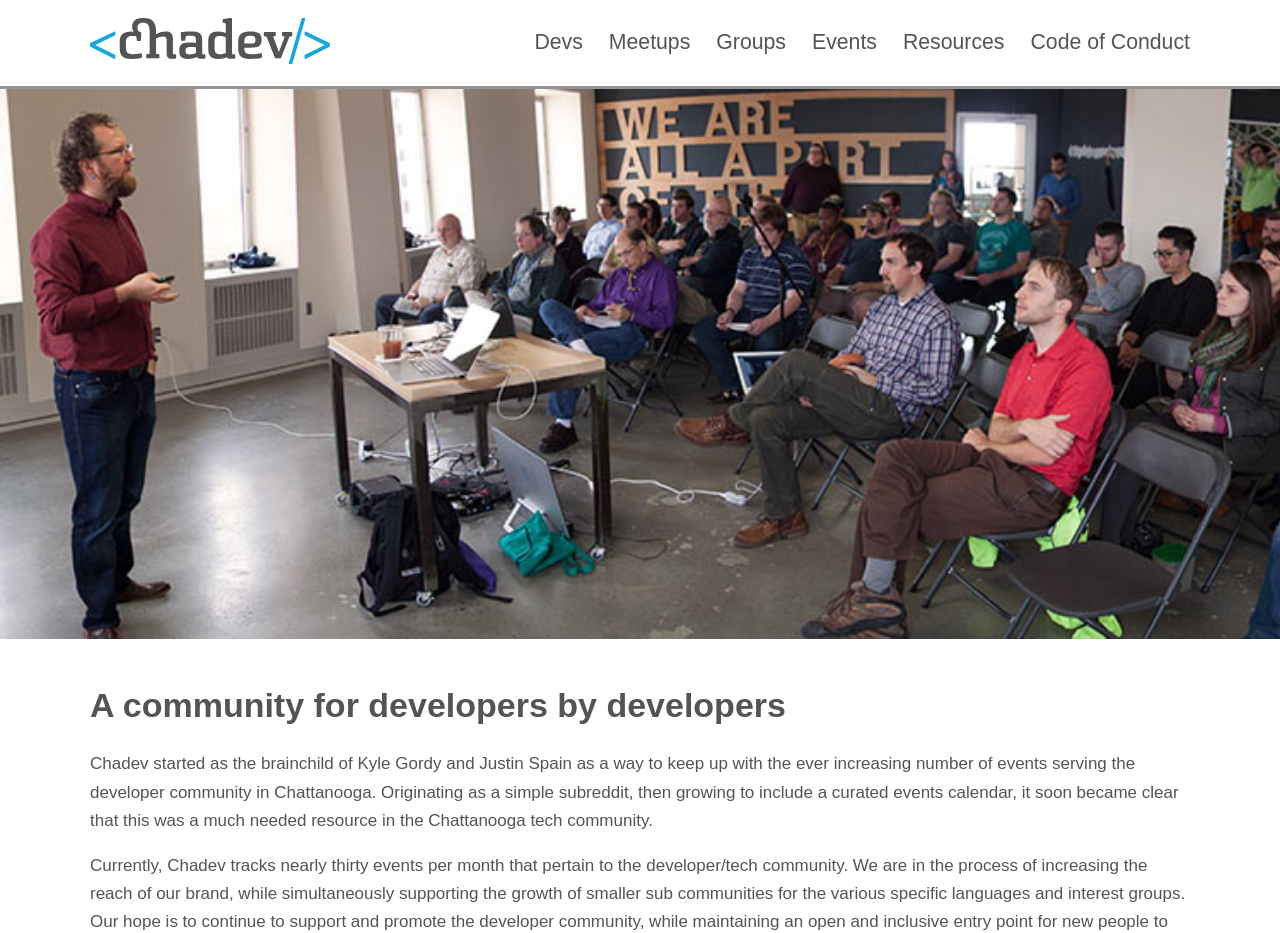
==== commit 44840362: "Deployed to Github Pages" ====
--- a/index.html
+++ b/index.html
@@ -35,6 +35,8 @@
     <nav class="nav-collapse" role="navigation">
       
         <a href="/devs">Devs</a>
+      
+        <a href="/meetups">Meetups</a>
       
         <a href="/groups">Groups</a>
       
@@ -88,6 +90,8 @@
       
         <a href="/devs">Devs</a>
       
+        <a href="/meetups">Meetups</a>
+      
         <a href="/groups">Groups</a>
       
         <a href="/events">Events</a>
--- a/css/global.css
+++ b/css/global.css
@@ -807,6 +807,48 @@
   .callout p {
     margin: .75em 0 0 0; }
 
+.meetup-list-item {
+  color: #535456;
+  border: 2px solid #eee;
+  margin-bottom: 1em; }
+  .meetup-list-item a {
+    border: none; }
+    .meetup-list-item a:hover {
+      border: none; }
+  .meetup-list-item > div {
+    padding: .2em .2em; }
+    .meetup-list-item > div.meetup-info {
+      border-bottom: 2px solid #eee;
+      padding: 0; }
+      .meetup-list-item > div.meetup-info > span {
+        display: inline-block;
+        font-size: 0.75em;
+        margin: 0 .4em; }
+    .meetup-list-item > div.clear {
+      padding: 0; }
+    .meetup-list-item > div.meetup-image {
+      border-right: 2px solid #eee;
+      margin-right: .4em;
+      padding: 0;
+      float: left; }
+      .meetup-list-item > div.meetup-image > img {
+        height: 125px;
+        vertical-align: bottom; }
+
+.meetup-title {
+  font-size: 1.35em;
+  font-weight: 300;
+  line-height: 1.2;
+  border-bottom: 2px solid #eee; }
+
+.meetup-description {
+  font-size: 0.85em;
+  margin: .2em .2em; }
+
+.clear {
+  clear: both;
+  height: 0; }
+
 @media screen and (min-width: 73.52941em) {
   .featured {
     max-height: 550px;
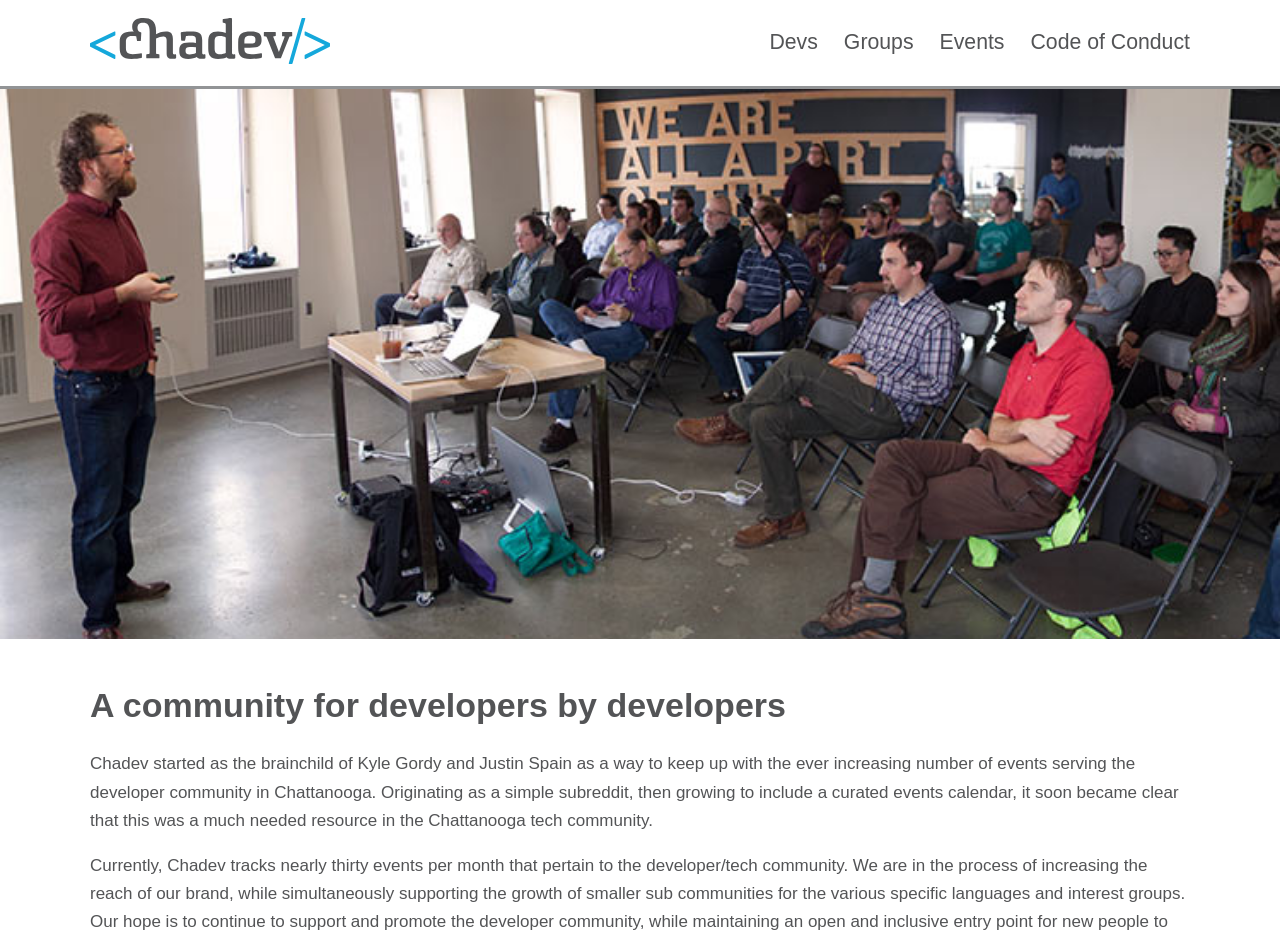
==== commit 1985f58b: "Deployed to Github Pages" ====
--- a/index.html
+++ b/index.html
@@ -19,7 +19,7 @@
 <!-- Recommended Android size icon -->
 <link rel="icon" sizes="192x192" href="http://chadev.github.io/assets/images/icons/web-icons/192x192.png">
   <!-- Assets -->
-  <link rel="stylesheet" href="/css/global.css"/>
+  <link rel="stylesheet" href="/assets/sass/global.css"/>
   <script src="/assets/js/head.js"></script>
   <script src="/assets/js/picturefill.min.js" async></script>
 </head>
@@ -36,13 +36,9 @@
       
         <a href="/devs">Devs</a>
       
-        <a href="/meetups">Meetups</a>
-      
         <a href="/groups">Groups</a>
       
         <a href="/events">Events</a>
-      
-        <a href="/resources">Resources</a>
       
         <a href="/coc">Code of Conduct</a>
       
@@ -90,13 +86,9 @@
       
         <a href="/devs">Devs</a>
       
-        <a href="/meetups">Meetups</a>
-      
         <a href="/groups">Groups</a>
       
         <a href="/events">Events</a>
-      
-        <a href="/resources">Resources</a>
       
         <a href="/coc">Code of Conduct</a>
       
--- a/assets/sass/global.css
+++ b/assets/sass/global.css
@@ -0,0 +1 @@
+/*! normalize.css v3.0.1 | MIT License | git.io/normalize */html{font-family:sans-serif;-ms-text-size-adjust:100%;-webkit-text-size-adjust:100%}body{margin:0}article,aside,details,figcaption,figure,footer,header,hgroup,main,nav,section,summary{display:block}audio,canvas,progress,video{display:inline-block;vertical-align:baseline}audio:not([controls]){display:none;height:0}[hidden],template{display:none}a{background:transparent}a:active,a:hover{outline:0}abbr[title]{border-bottom:1px dotted}b,strong{font-weight:bold}dfn{font-style:italic}h1{font-size:2em;margin:0.67em 0}mark{background:#ff0;color:#000}small{font-size:80%}sub,sup{font-size:75%;line-height:0;position:relative;vertical-align:baseline}sup{top:-0.5em}sub{bottom:-0.25em}img{border:0}svg:not(:root){overflow:hidden}figure{margin:1em 40px}hr{-moz-box-sizing:content-box;box-sizing:content-box;height:0}pre{overflow:auto}code,kbd,pre,samp{font-family:monospace, monospace;font-size:1em}button,input,optgroup,select,textarea{color:inherit;font:inherit;margin:0}button{overflow:visible}button,select{text-transform:none}button,html input[type="button"],input[type="reset"],input[type="submit"]{-webkit-appearance:button;cursor:pointer}button[disabled],html input[disabled]{cursor:default}button::-moz-focus-inner,input::-moz-focus-inner{border:0;padding:0}input{line-height:normal}input[type="checkbox"],input[type="radio"]{box-sizing:border-box;padding:0}input[type="number"]::-webkit-inner-spin-button,input[type="number"]::-webkit-outer-spin-button{height:auto}input[type="search"]{-webkit-appearance:textfield;-moz-box-sizing:content-box;-webkit-box-sizing:content-box;box-sizing:content-box}input[type="search"]::-webkit-search-cancel-button,input[type="search"]::-webkit-search-decoration{-webkit-appearance:none}fieldset{border:1px solid #c0c0c0;margin:0 2px;padding:0.35em 0.625em 0.75em}legend{border:0;padding:0}textarea{overflow:auto}optgroup{font-weight:bold}table{border-collapse:collapse;border-spacing:0}td,th{padding:0}*{-webkit-box-sizing:border-box;-moz-box-sizing:border-box;box-sizing:border-box}@font-face{font-family:'Open Sans';font-style:normal;font-weight:300;src:local("Open Sans Light"),local("OpenSans-Light"),url(http://themes.googleusercontent.com/static/fonts/opensans/v8/DXI1ORHCpsQm3Vp6mXoaTaRDOzjiPcYnFooOUGCOsRk.woff) format("woff")}@font-face{font-family:'Open Sans';font-style:normal;font-weight:400;src:local("Open Sans"),local("OpenSans"),url(http://themes.googleusercontent.com/static/fonts/opensans/v8/cJZKeOuBrn4kERxqtaUH3bO3LdcAZYWl9Si6vvxL-qU.woff) format("woff")}@font-face{font-family:'Open Sans';font-style:normal;font-weight:600;src:local("Open Sans Semibold"),local("OpenSans-Semibold"),url(http://themes.googleusercontent.com/static/fonts/opensans/v8/MTP_ySUJH_bn48VBG8sNSqRDOzjiPcYnFooOUGCOsRk.woff) format("woff")}@font-face{font-family:'Open Sans';font-style:normal;font-weight:700;src:local("Open Sans Bold"),local("OpenSans-Bold"),url(http://themes.googleusercontent.com/static/fonts/opensans/v8/k3k702ZOKiLJc3WVjuplzKRDOzjiPcYnFooOUGCOsRk.woff) format("woff")}@font-face{font-family:'Open Sans';font-style:normal;font-weight:800;src:local("Open Sans Extrabold"),local("OpenSans-Extrabold"),url(http://themes.googleusercontent.com/static/fonts/opensans/v8/EInbV5DfGHOiMmvb1Xr-hqRDOzjiPcYnFooOUGCOsRk.woff) format("woff")}@font-face{font-family:'Open Sans';font-style:italic;font-weight:300;src:local("Open Sans Light Italic"),local("OpenSansLight-Italic"),url(http://themes.googleusercontent.com/static/fonts/opensans/v8/PRmiXeptR36kaC0GEAetxvR_54zmj3SbGZQh3vCOwvY.woff) format("woff")}@font-face{font-family:'Open Sans';font-style:italic;font-weight:400;src:local("Open Sans Italic"),local("OpenSans-Italic"),url(http://themes.googleusercontent.com/static/fonts/opensans/v8/xjAJXh38I15wypJXxuGMBrrIa-7acMAeDBVuclsi6Gc.woff) format("woff")}@font-face{font-family:'Open Sans';font-style:italic;font-weight:600;src:local("Open Sans Semibold Italic"),local("OpenSans-SemiboldItalic"),url(http://themes.googleusercontent.com/static/fonts/opensans/v8/PRmiXeptR36kaC0GEAetxuw_rQOTGi-AJs5XCWaKIhU.woff) format("woff")}@font-face{font-family:'Open Sans';font-style:italic;font-weight:700;src:local("Open Sans Bold Italic"),local("OpenSans-BoldItalic"),url(http://themes.googleusercontent.com/static/fonts/opensans/v8/PRmiXeptR36kaC0GEAetxhbnBKKEOwRKgsHDreGcocg.woff) format("woff")}@font-face{font-family:'Open Sans';font-style:italic;font-weight:800;src:local("Open Sans Extrabold Italic"),local("OpenSans-ExtraboldItalic"),url(http://themes.googleusercontent.com/static/fonts/opensans/v8/PRmiXeptR36kaC0GEAetxsBo4hlZyBvkZICS3KpNonM.woff) format("woff")}body{font-family:'Open Sans', Helvetica, Arial, sans-serif;font-size:15px;line-height:1.65;color:#535456}@media screen and (min-width: 47em){body{font-size:16px}}@media screen and (min-width: 54.6875em){body{font-size:17px}}hgroup,h1,h2,h3,h4,h5,h6{line-height:1.65;font-weight:600;margin:0}a{color:#15a8db;text-decoration:none;border-bottom:1px solid transparent;-webkit-transition:border 0.2s ease-in-out;-moz-transition:border 0.2s ease-in-out;transition:border 0.2s ease-in-out}a:hover{border-bottom:1px solid #b9babc}*,*:before,*:after{-webkit-box-sizing:border-box;-moz-box-sizing:border-box;box-sizing:border-box}img{max-width:100%;height:auto;-ms-interpolation-mode:bicubic}a{-webkit-tap-highlight-color:transparent}::-moz-selection{background:#15a8db;color:white;text-shadow:none}::selection{background:#15a8db;color:white;text-shadow:none}header{padding:0 5%;border-bottom:0.2em solid #929496;font-weight:400}header .container{max-width:64.70588em;margin-left:auto;margin-right:auto;padding:1em 0}header .container:after{content:"";display:table;clear:both}@media screen and (min-width: 47em){header .container{padding:0;line-height:4.5em}}@media screen and (min-width: 54.6875em){header .container{line-height:4.75em}}@media screen and (min-width: 73.52941em){header .container{line-height:5em}}header .logo{float:left;display:block;margin-right:4.65729%;width:65.11424%;line-height:1}header .logo:last-child{margin-right:0}@media screen and (min-width: 47em){header .logo{float:left;display:block;margin-right:4.65729%;width:30.22847%;line-height:inherit}header .logo:last-child{margin-right:0}}header .logo img{width:180px}@media screen and (min-width: 47em){header .logo img{width:200px;vertical-align:middle;margin-bottom:.25em}}@media screen and (min-width: 54.6875em){header .logo img{width:240px}}header nav{float:left;display:block;margin-right:4.65729%;width:100%;margin-right:0}header nav:last-child{margin-right:0}@media screen and (min-width: 47em){header nav{float:left;display:block;margin-right:4.65729%;width:65.11424%;text-align:right}header nav:last-child{margin-right:0}}header nav a{width:100%;display:inline-block;padding:.5em 0;border-bottom:1px solid #b9babc}@media screen and (min-width: 47em){header nav a{display:inline;padding:.5em 0;margin:0 0 0 .75em;border-bottom:none}}@media screen and (min-width: 73.52941em){header nav a{margin:0 0 0 1em}}header nav a:hover{border-bottom:1px solid #b9babc}@media screen and (min-width: 47em){header nav a:hover{border-bottom:none}}header nav a:last-of-type,header nav a:last-of-type:hover{border-bottom:none;padding-bottom:0}header a{font-size:1.05em;color:#535456;border:none;-webkit-transition:color 0.2s ease-in-out;-moz-transition:color 0.2s ease-in-out;transition:color 0.2s ease-in-out}@media screen and (min-width: 54.6875em){header a{font-size:1.15em}}@media screen and (min-width: 73.52941em){header a{font-size:1.25em}}header a:hover{color:#15a8db;border:none}/*! responsive-nav.js 1.0.32 by @viljamis */.js .nav-collapse{clip:rect(0 0 0 0);max-height:0;position:absolute;display:block;overflow:hidden;zoom:1}.nav-collapse.opened{max-height:9999px}.disable-pointer-events{pointer-events:none !important}.nav-toggle{float:left;display:block;margin-right:4.65729%;width:30.22847%;margin-right:0;margin-top:.25em;text-align:right;-webkit-tap-highlight-color:transparent;-webkit-touch-callout:none;-webkit-user-select:none;-moz-user-select:none;-ms-user-select:none;-o-user-select:none;user-select:none}.nav-toggle:last-child{margin-right:0}@media screen and (min-width: 47em){.js .nav-collapse{position:relative}.js .nav-collapse.closed{max-height:none}.nav-toggle{display:none}}footer{padding:2em 5%;background-color:#3a3b3c;color:white}footer a{color:#929397;padding:.5em 0;border-bottom:none;white-space:nowrap;-webkit-transition:color 0.2s ease-in-out;-moz-transition:color 0.2s ease-in-out;transition:color 0.2s ease-in-out}footer a:hover{color:#15a8db;border-bottom:none}footer .container{max-width:64.70588em;margin-left:auto;margin-right:auto}footer .container:after{content:"";display:table;clear:both}footer nav{float:left;display:block;margin-right:4.65729%;width:100%;text-align:center}footer nav:last-child{margin-right:0}@media screen and (min-width: 47em){footer nav{float:left;display:block;margin-right:4.65729%;width:65.11424%;text-align:left}footer nav:last-child{margin-right:0}}footer nav a{margin-right:1em}footer p{float:left;display:block;margin-right:4.65729%;width:100%;margin:.5em 0 0 0;text-align:center}footer p:last-child{margin-right:0}@media screen and (min-width: 47em){footer p{float:left;display:block;margin-right:4.65729%;width:30.22847%;text-align:right;margin:0}footer p:last-child{margin-right:0}}main{padding:5% 5% 5.5% 5%}@media screen and (min-width: 47em){main{padding:3% 5% 3.5% 5%}}main .container{max-width:64.70588em;margin-left:auto;margin-right:auto}main .container:after{content:"";display:table;clear:both}.dev-profile{float:left;display:block;margin-right:4.65729%;width:47.67135%;line-height:.75;margin-bottom:5%}.dev-profile:last-child{margin-right:0}.dev-profile:nth-child(2n){margin-right:0}.dev-profile:nth-child(2n+1){clear:left}@media screen and (min-width: 47em){.dev-profile{float:left;display:block;margin-right:4.65729%;width:30.22847%}.dev-profile:nth-child(2n){margin-right:4.65729%}.dev-profile:nth-child(2n+1){clear:none}.dev-profile:last-child{margin-right:0}.dev-profile:nth-child(3n){margin-right:0}.dev-profile:nth-child(3n+1){clear:left}}@media screen and (min-width: 54.6875em){.dev-profile{float:left;display:block;margin-right:4.65729%;width:21.50703%}.dev-profile:nth-child(1n){margin-right:4.65729%}.dev-profile:nth-child(1n+1){clear:none}.dev-profile:last-child{margin-right:0}.dev-profile:nth-child(4n){margin-right:0}.dev-profile:nth-child(4n+1){clear:left}}.dev-profile .avatar img{width:100%;-webkit-transition:-webkit-filter .4s;-webkit-filter:grayscale(0);filter:grayscale(0)}.dev-profile .avatar:hover img{-webkit-filter:grayscale(1);filter:grayscale(1)}.dev-profile .avatar h2{font-size:1.35em;font-weight:300;line-height:1.2;color:#535456;padding:.4em 0;border-left:2px solid #eee;border-right:2px solid #eee;border-bottom:2px solid #eee;text-align:center;-webkit-transition:color 0.2s ease-in-out;-moz-transition:color 0.2s ease-in-out;transition:color 0.2s ease-in-out}.dev-profile .avatar:hover h2{color:#15a8db}.dev-profile a{border:none}.dev-profile a:hover{border:none}.dev-profile .profile-url a{display:block;width:50%;float:left;padding:.5em;text-align:center;border-bottom:2px solid #eee;border-left:2px solid #eee}.dev-profile .profile-url a:last-of-type{border-right:2px solid #eee}.dev-profile .profile-url a:hover img{opacity:.85}.dev-profile .profile-url img{height:1.25em;-webkit-transition:opacity 0.2s ease-in-out;-moz-transition:opacity 0.2s ease-in-out;transition:opacity 0.2s ease-in-out;opacity:.55}.callout{float:left;display:block;margin-right:4.65729%;width:100%;margin-right:0;padding:1.25em 1.5em;border:2px solid #eee}.callout:last-child{margin-right:0}@media screen and (min-width: 47em){.callout{float:left;display:block;margin-right:4.65729%;width:65.11424%;margin-right:0}.callout:last-child{margin-right:0}}@media screen and (min-width: 54.6875em){.callout{float:left;display:block;margin-right:4.65729%;width:47.67135%;margin-right:0}.callout:last-child{margin-right:0}}.callout h2{line-height:1}.callout p{margin:.75em 0 0 0}.date{margin-bottom:42px}.event{margin:18px 0 23px 0}.event time{display:inline-block;font-size:18px;vertical-align:top;width:8%}.event time .meridian{font-size:12px;margin-left:-3px;padding-right:20px}.event .event-details{display:inline-block;width:90%}.event .event-details .notes{font-size:.9em}.event .event-details address{display:inline-block}@media screen and (min-width: 73.52941em){.featured{max-height:550px;overflow:hidden}}.featured img{width:100%}
